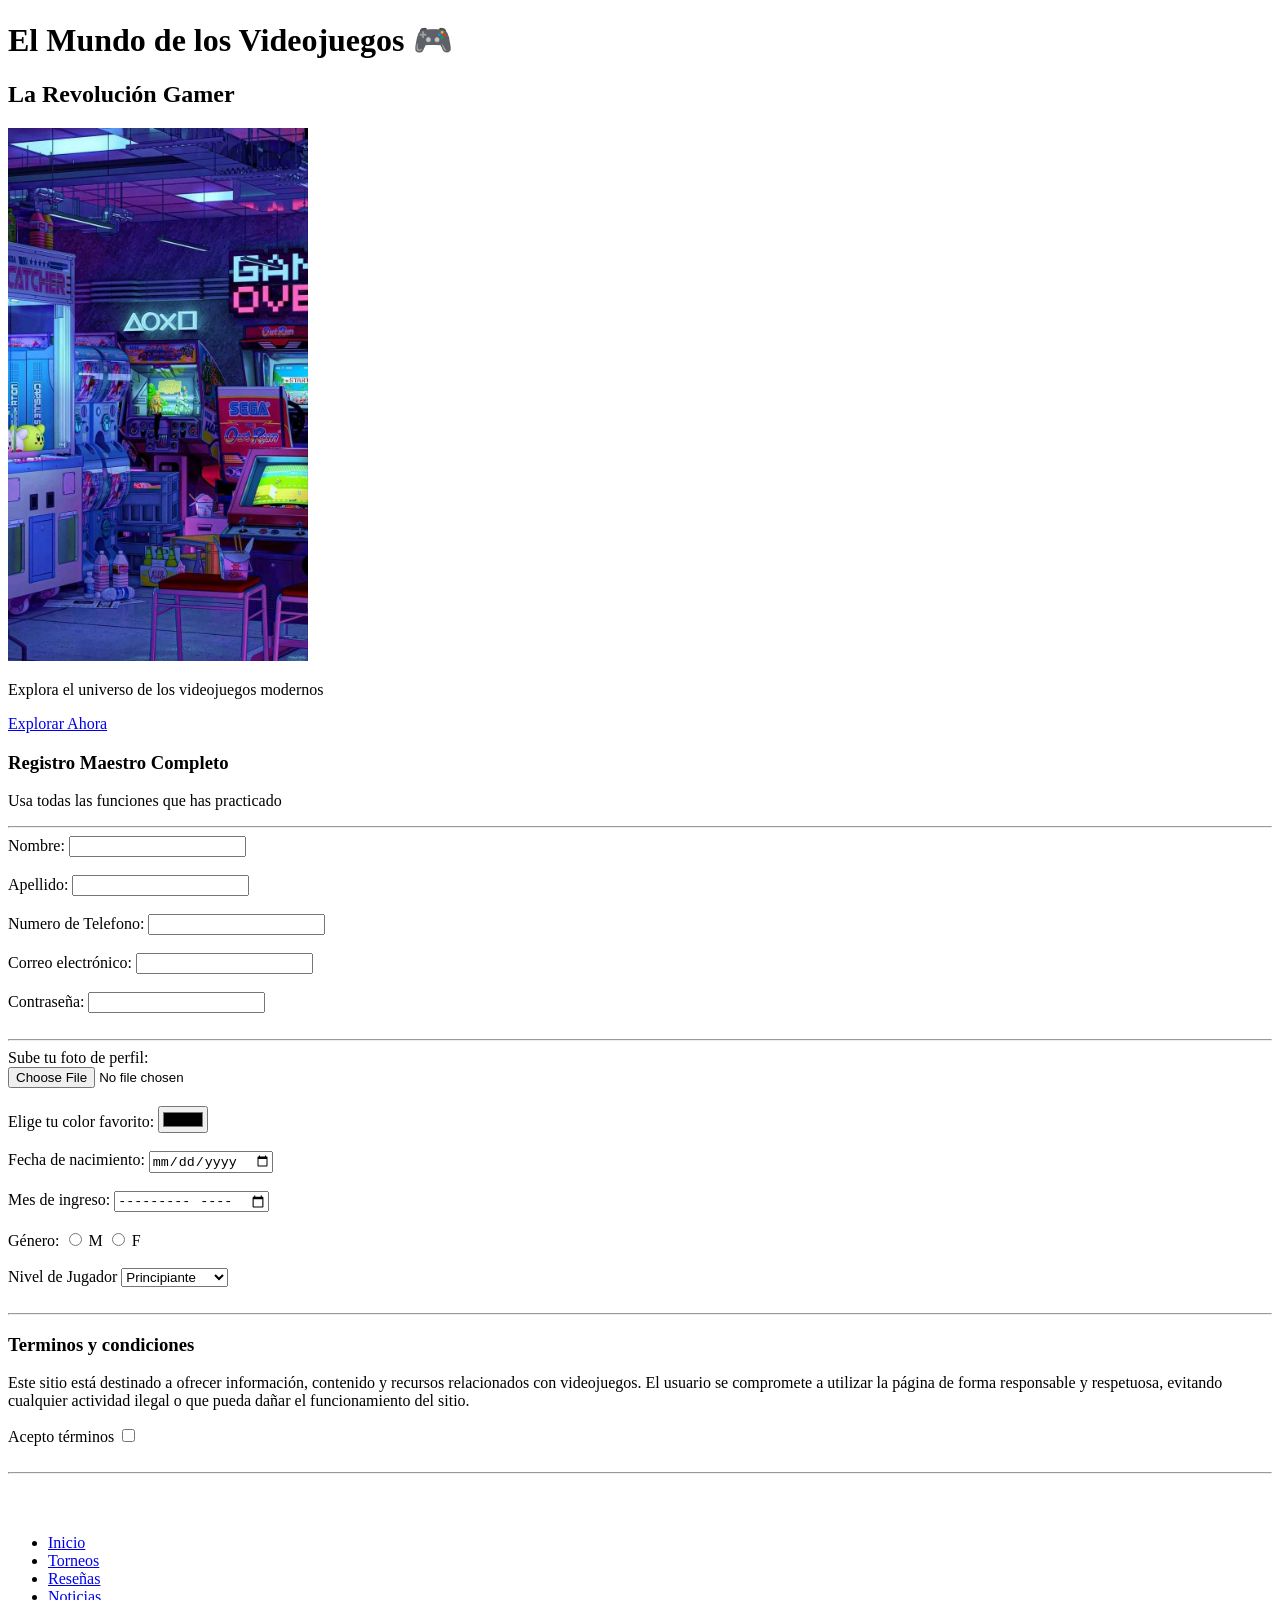
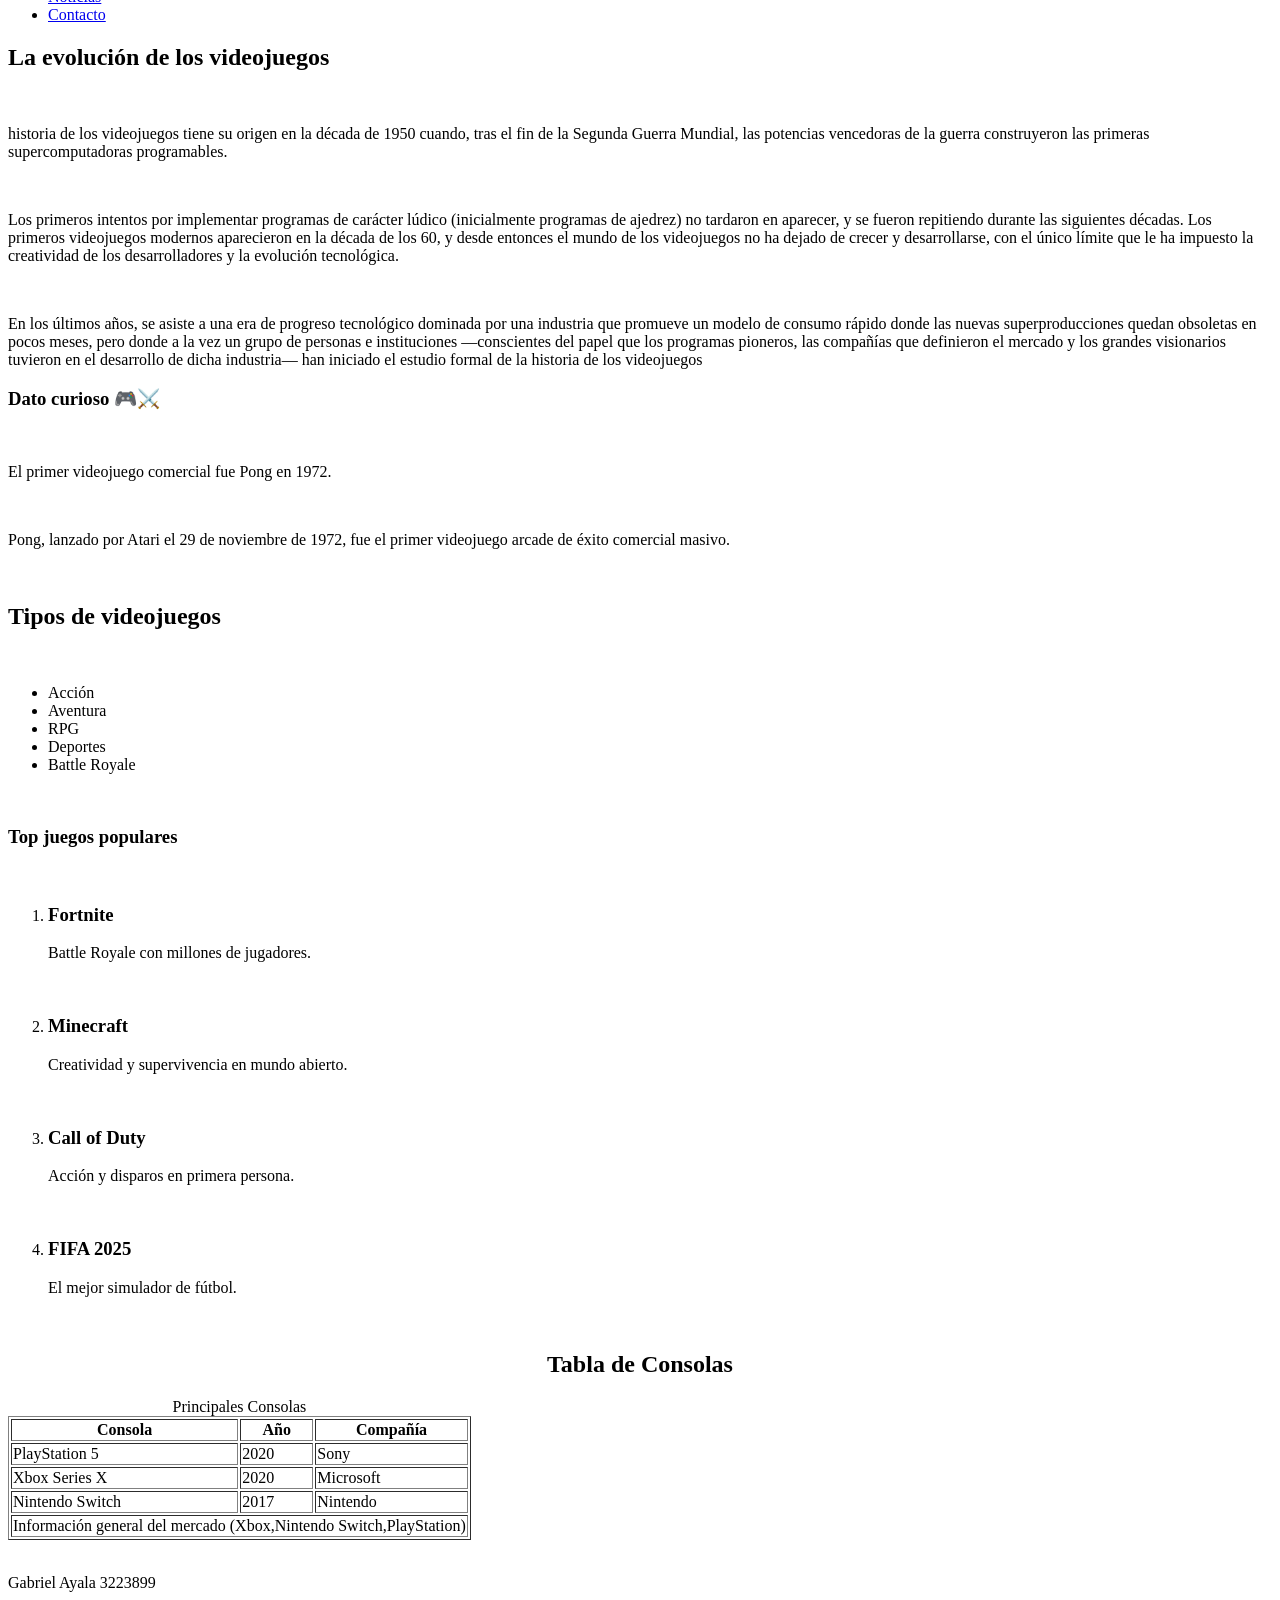
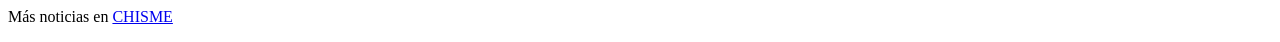
==== index.html @ e0e57958 "Primer commit" ====
<!DOCTYPE html>
<html lang="es">
<head>
    <meta charset="UTF-8">
    <title>Blog de Videojuegos</title>
    <link rel="stylesheet" href="style.css">
</head>

<body>

<header>
    <h1>El Mundo de los Videojuegos 🎮</h1>
</header>
  <section class="hero">
    <div class="hero-overlay">
        <h2>La Revolución Gamer</h2>
        <img src="img/ciudad.jpg" alt="Portada" width="300">
        <p>Explora el universo de los videojuegos modernos</p>
        <a href="#generos" class="btn">Explorar Ahora</a>
    </div>
    <article class="contenedor">
        <h1>Registro Maestro Completo</h1>
        <p>Usa todas las funciones que has practicado</p>
        <hr>

        <form action="/submit" method="post">
            <label for="nombre">Nombre:</label>
            <input type="text" id="nombre" name="nombre" minlength="1" maxlength="20" required>
            <br><br>

            <label for="apellido">Apellido:</label>
            <input type="text" id="apellido" name="apellido" required>
            <br><br>

            <label for="numero">Numero de Telefono:</label>
            <input type="tel" id="number" name="number" required>
            <br><br>

            <label for="email">Correo electrónico:</label>
            <input type="email" id="email" name="email" required>
            <br><br>

            <label for="password">Contraseña:</label>
            <input type="password" id="password" name="password" required>
            <br><br>
            <hr>
        
            <label>Sube tu foto de perfil:</label><br>
            <input type="file" name="archivo"> <br><br>

            <label>Elige tu color favorito:</label>
            <input type="color" name="color_favorito">
            <br><br>
              
            <label>Fecha de nacimiento:</label>
            <input type="date" name="fecha">
            <br><br>

            <label>Mes de ingreso:</label>
            <input type="month" name="mes_ingreso">
            <br><br>
            <label>Género:</label>
            <input type="radio" name="sexo" value="m"> M
            <input type="radio" name="sexo" value="f"> F
            <br><br>          
            <label for="Nivel">Nivel de Jugador</label>
            <select name="Nivel de JUGADOR">
                <optgroup label="Nivel">
                    <option value="Principiante">Principiante</option>
                    <option value="Intermedio">Intermedio</option>
                    <option value="Avanzado">Avanzado</option>
                    <option value="Experto">Experto</option>
                </optgroup>
            </select>  
             
            <br><br>
            <hr>
            <p>
                <h3>Terminos y condiciones</h3>
                
                Este sitio está destinado a ofrecer información, contenido y recursos relacionados con videojuegos. El usuario se compromete a utilizar la página de forma responsable y respetuosa, evitando cualquier actividad ilegal o que pueda dañar el funcionamiento del sitio.
            </p>
            <label for="Terminos y condiciones"> Acepto términos</label>
            <input type="checkbox" name="terminos">
            
            <br><br>
            <hr>
        </form>
    </article>
</section>
</section>

<nav><br><br>
    <ul>
        <li><a href="Inicio.html">Inicio</a></li>
        <li><a href="Torneos.html">Torneos</a></li>
        <li><a href="Reseñas.html">Reseñas</a></li>
        <li><a href="Noticias.html">Noticias</a></li>
        <li><a href="Contacto.html">Contacto</a></li>
    </ul>
</nav>

<section>

<article>
    <h2>La evolución de los videojuegos</h2>
    <br>    
<p>
    historia de los videojuegos tiene su origen en la década de 1950 cuando, tras el fin de la Segunda Guerra Mundial, las potencias vencedoras de la guerra construyeron las primeras supercomputadoras programables.
</p>
<br>
    <p>
Los primeros intentos por implementar programas de carácter lúdico (inicialmente programas de ajedrez) no tardaron en aparecer, y se fueron repitiendo durante las siguientes décadas. Los primeros videojuegos modernos aparecieron en la década de los 60, y desde entonces el mundo de los videojuegos no ha dejado de crecer y desarrollarse, con el único límite que le ha impuesto la creatividad de los desarrolladores y la evolución tecnológica.
    </p>
    <br>
    <p>
        En los últimos años, se asiste a una era de progreso tecnológico dominada por una industria que promueve un modelo de consumo rápido donde las nuevas superproducciones quedan obsoletas en pocos meses, pero donde a la vez un grupo de personas e instituciones —conscientes del papel que los programas pioneros, las compañías que definieron el mercado y los grandes visionarios tuvieron en el desarrollo de dicha industria— han iniciado el estudio formal de la historia de los videojuegos
    </p>


</article>

<aside>
    <h3>Dato curioso 🎮⚔️</h3>
    <br>
    <p>El primer videojuego comercial fue Pong en 1972.</p>
    <br>
    <p>
    Pong, lanzado por Atari el 29 de noviembre de 1972, fue el primer videojuego arcade de éxito comercial masivo.
    </p>
    <section>
        <br>
    <h2>Tipos de videojuegos</h2>
<br>
    <ul>
        <li>Acción</li>
        <li>Aventura</li>
        <li>RPG</li>
        <li>Deportes</li>
        <li>Battle Royale</li>
    </ul>
    
<br>
    <h3>Top juegos populares</h3>
    <br>
    <ol>
        <li>
            <h3>Fortnite</h3>
            <p>Battle Royale con millones de jugadores.</p>
        </li>
<br>
        <li>
            <h3>Minecraft</h3>
            <p>Creatividad y supervivencia en mundo abierto.</p>
        </li>
<br>
        <li>
            <h3>Call of Duty</h3>
            <p>Acción y disparos en primera persona.</p>
        </li>
<br>
        <li>
            <h3>FIFA 2025</h3>
            <p>El mejor simulador de fútbol.</p>
        </li>
    </ol>

</section>
</aside>
<br>
    <center>  <h2>Tabla de Consolas</h2> </center>

    <table border="1">
        <caption>Principales Consolas</caption>

        <thead>
            <tr>
                <th>Consola</th>
                <th>Año</th>
                <th>Compañía</th>
            </tr>
        </thead>

        <tbody>
            <tr>
                <td>PlayStation 5</td>
                <td>2020</td>
                <td>Sony</td>
            </tr>
            <tr>
                <td>Xbox Series X</td>
                <td>2020</td>
                <td>Microsoft</td>
            </tr>
            <tr>
                <td>Nintendo Switch</td>
                <td>2017</td>
                <td>Nintendo</td>
            </tr>
        </tbody>

        <tfoot>
            <tr>
                <td colspan="3">Información general del mercado (Xbox,Nintendo Switch,PlayStation)</td>
            </tr>
        </tfoot>

    </table>
</section>
<br>
<footer>
    <p> Gabriel Ayala 3223899 </p>
    <p>
        Más noticias en 
        <a href="https://www.ign.com" target="_blank">CHISME</a>
    </p>
</footer>

</body>
</html>
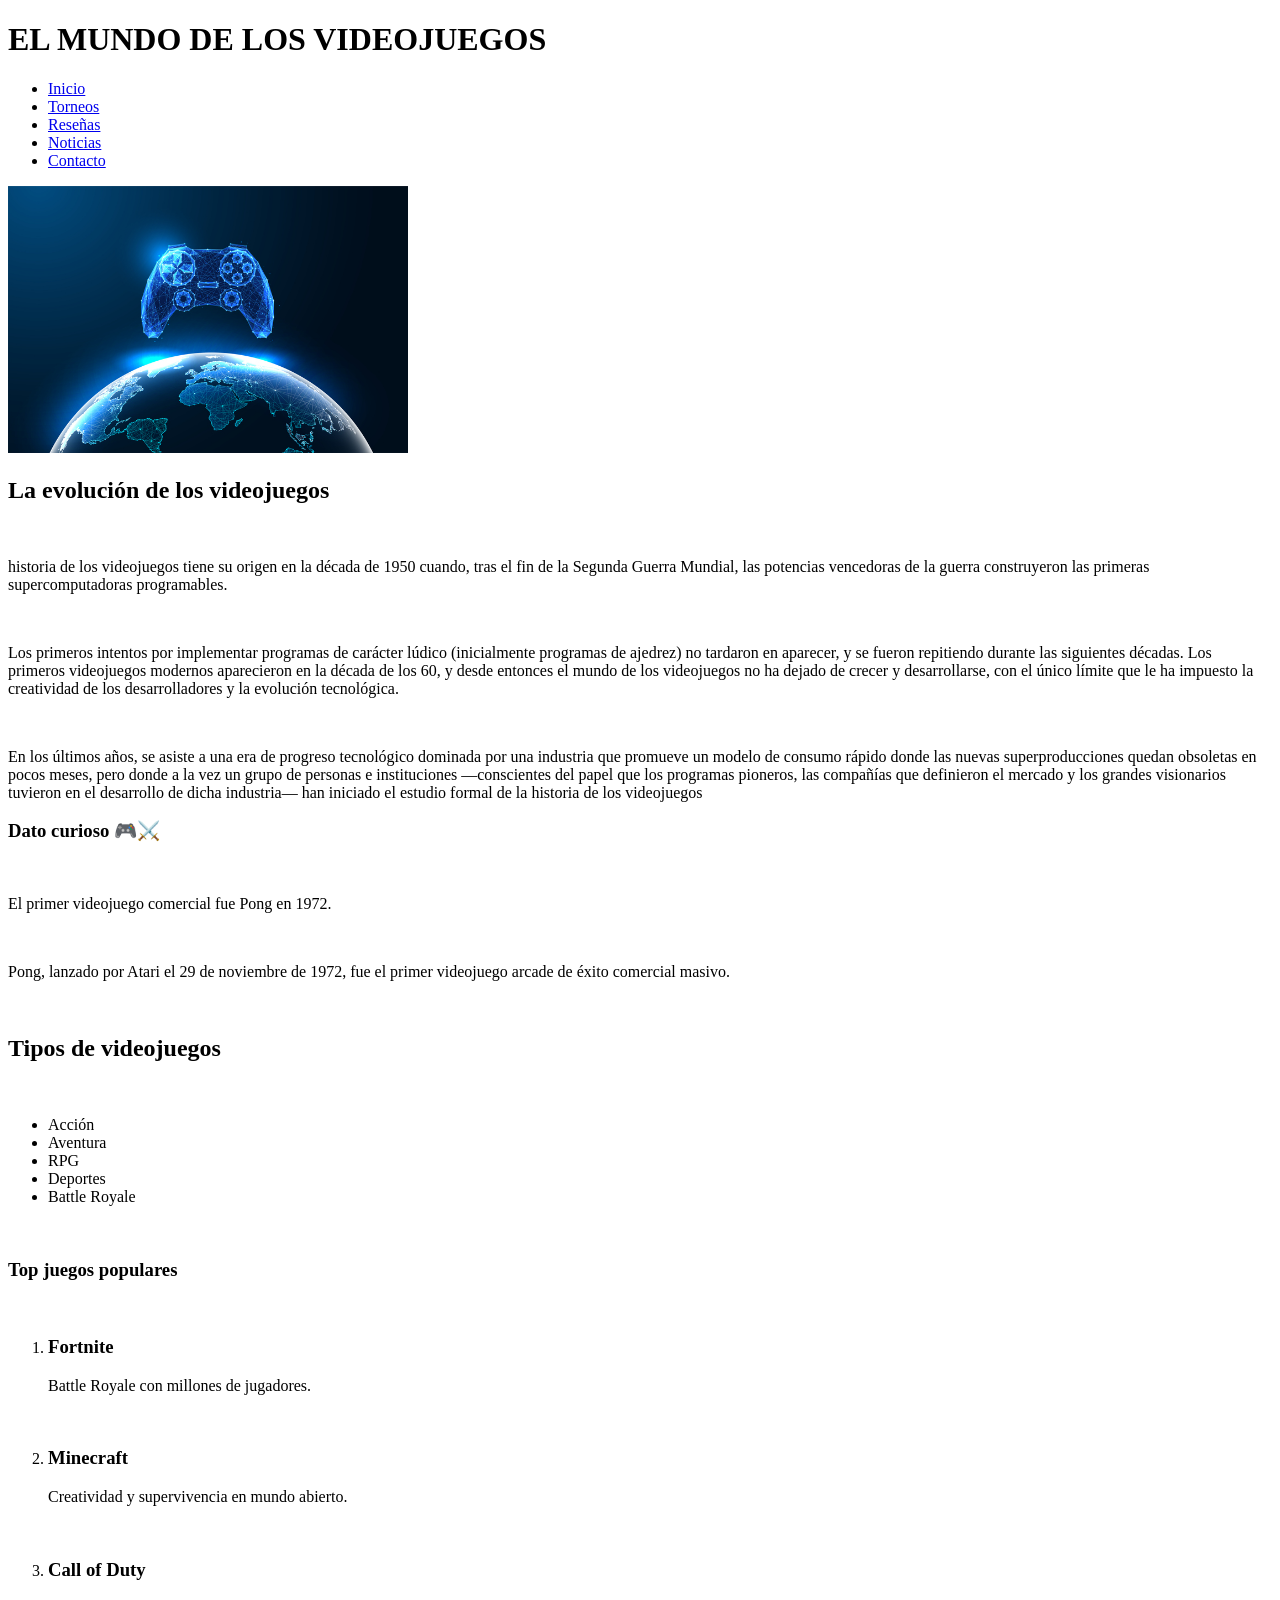
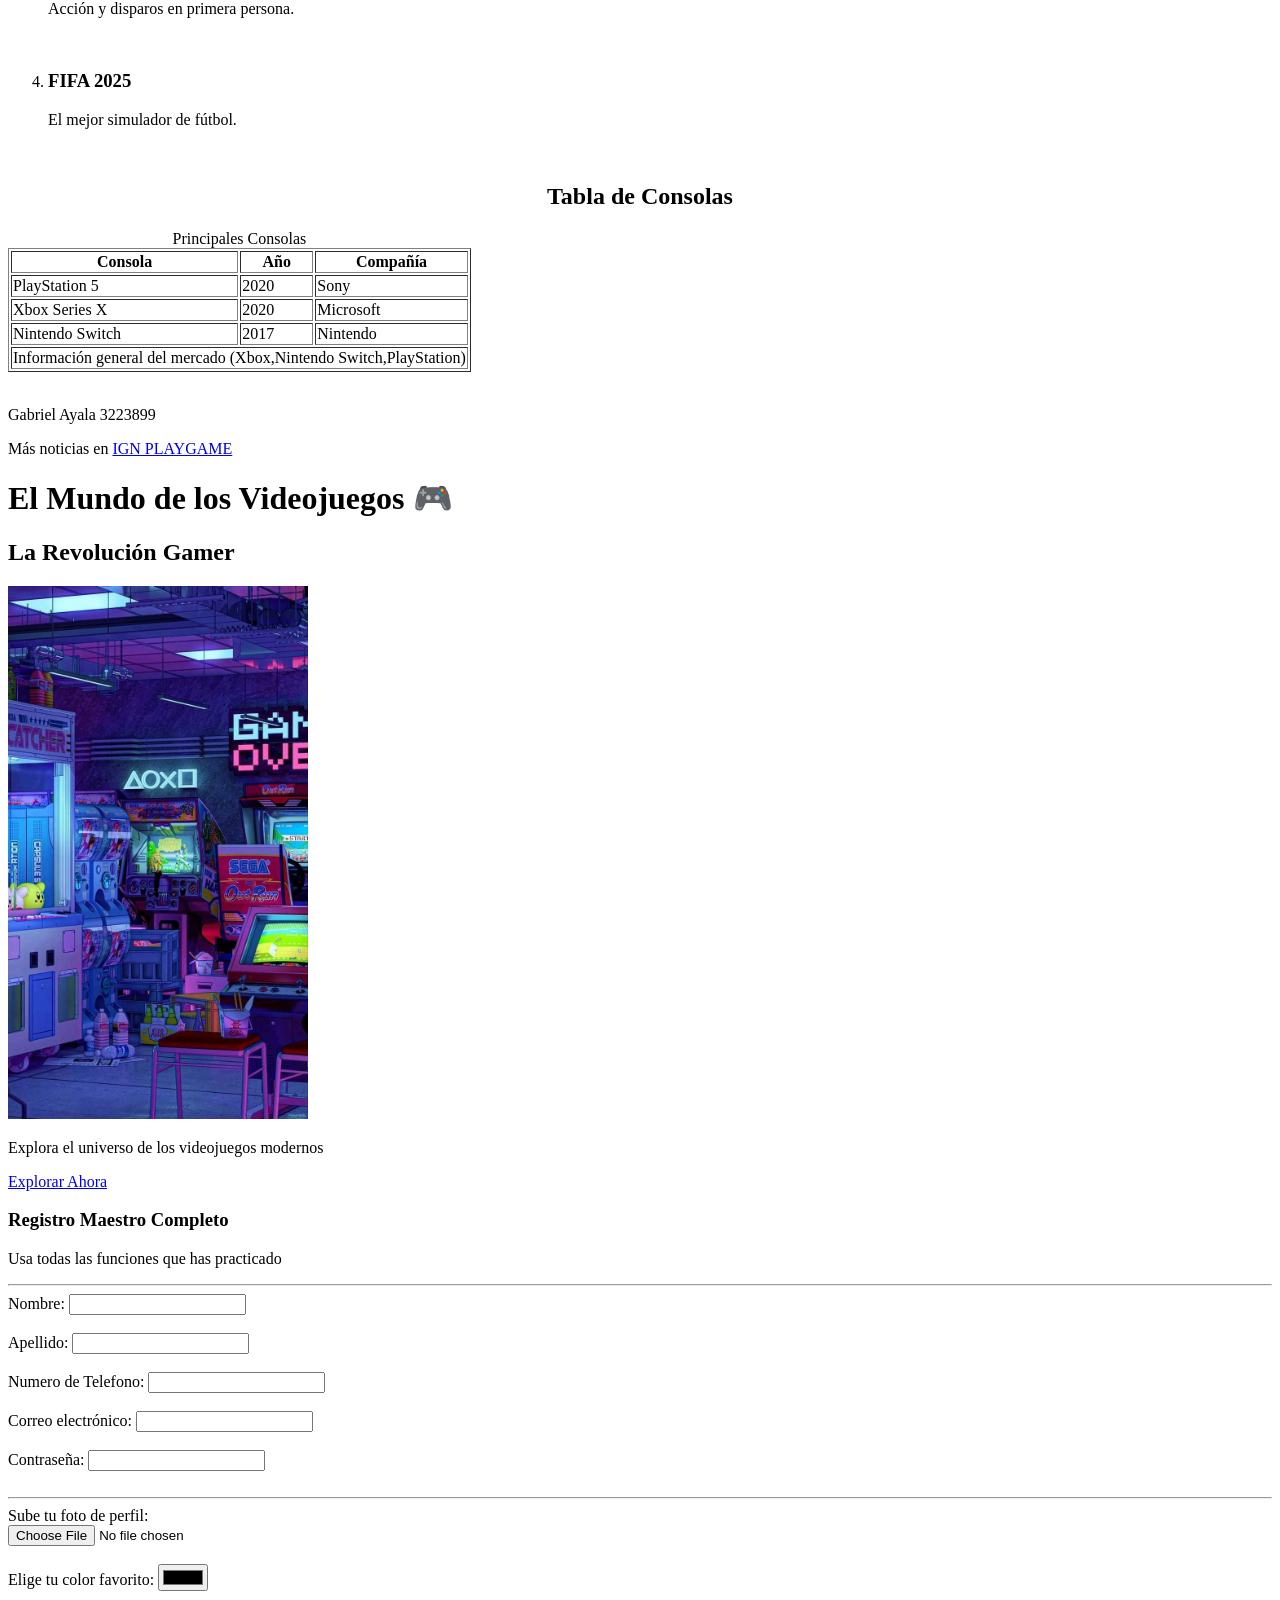
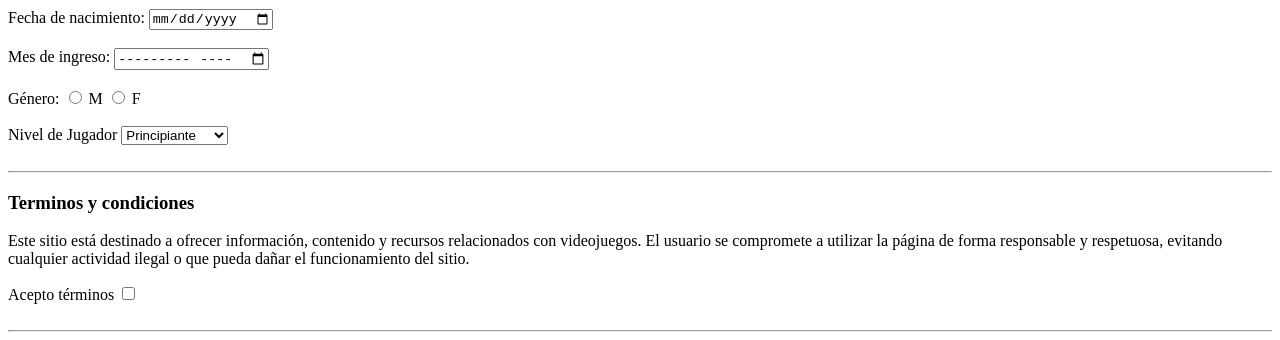
==== commit 44e970bd: "x commit" ====
--- a/index.html
+++ b/index.html
@@ -1,5 +1,134 @@
 <!DOCTYPE html>
 <html lang="es">
+<h1>EL MUNDO DE LOS VIDEOJUEGOS</h1>
+
+</section>
+<nav>
+    <ul>
+        <li><a href="Inicio.html">Inicio</a></li>
+        <li><a href="Torneos.html">Torneos</a></li>
+        <li><a href="Reseñas.html">Reseñas</a></li>
+        <li><a href="Noticias.html">Noticias</a></li>
+        <li><a href="Contacto.html">Contacto</a></li>
+    </ul>
+    <img src="img/GettyImages-2173216162-1.jpg" alt="Mundo" width="400">
+</nav>
+
+<section>
+
+<article>
+    <h2>La evolución de los videojuegos</h2>
+    <br>    
+<p>
+    historia de los videojuegos tiene su origen en la década de 1950 cuando, tras el fin de la Segunda Guerra Mundial, las potencias vencedoras de la guerra construyeron las primeras supercomputadoras programables.
+</p>
+<br>
+    <p>
+Los primeros intentos por implementar programas de carácter lúdico (inicialmente programas de ajedrez) no tardaron en aparecer, y se fueron repitiendo durante las siguientes décadas. Los primeros videojuegos modernos aparecieron en la década de los 60, y desde entonces el mundo de los videojuegos no ha dejado de crecer y desarrollarse, con el único límite que le ha impuesto la creatividad de los desarrolladores y la evolución tecnológica.
+    </p>
+    <br>
+    <p>
+        En los últimos años, se asiste a una era de progreso tecnológico dominada por una industria que promueve un modelo de consumo rápido donde las nuevas superproducciones quedan obsoletas en pocos meses, pero donde a la vez un grupo de personas e instituciones —conscientes del papel que los programas pioneros, las compañías que definieron el mercado y los grandes visionarios tuvieron en el desarrollo de dicha industria— han iniciado el estudio formal de la historia de los videojuegos
+    </p>
+
+
+</article>
+
+<aside>
+    <h3>Dato curioso 🎮⚔️</h3>
+    <br>
+    <p>El primer videojuego comercial fue Pong en 1972.</p>
+    <br>
+    <p>
+    Pong, lanzado por Atari el 29 de noviembre de 1972, fue el primer videojuego arcade de éxito comercial masivo.
+    </p>
+    <section>
+        <br>
+    <h2>Tipos de videojuegos</h2>
+<br>
+    <ul>
+        <li>Acción</li>
+        <li>Aventura</li>
+        <li>RPG</li>
+        <li>Deportes</li>
+        <li>Battle Royale</li>
+    </ul>
+    
+<br>
+    <h3>Top juegos populares</h3>
+    <br>
+    <ol>
+        <li>
+            <h3>Fortnite</h3>
+            <p>Battle Royale con millones de jugadores.</p>
+        </li>
+<br>
+        <li>
+            <h3>Minecraft</h3>
+            <p>Creatividad y supervivencia en mundo abierto.</p>
+        </li>
+<br>
+        <li>
+            <h3>Call of Duty</h3>
+            <p>Acción y disparos en primera persona.</p>
+        </li>
+<br>
+        <li>
+            <h3>FIFA 2025</h3>
+            <p>El mejor simulador de fútbol.</p>
+        </li>
+    </ol>
+
+</section>
+</aside>
+<br>
+    <center>  <h2>Tabla de Consolas</h2> </center>
+
+    <table border="1">
+        <caption>Principales Consolas</caption>
+
+        <thead>
+            <tr>
+                <th>Consola</th>
+                <th>Año</th>
+                <th>Compañía</th>
+            </tr>
+        </thead>
+
+        <tbody>
+            <tr>
+                <td>PlayStation 5</td>
+                <td>2020</td>
+                <td>Sony</td>
+            </tr>
+            <tr>
+                <td>Xbox Series X</td>
+                <td>2020</td>
+                <td>Microsoft</td>
+            </tr>
+            <tr>
+                <td>Nintendo Switch</td>
+                <td>2017</td>
+                <td>Nintendo</td>
+            </tr>
+        </tbody>
+
+        <tfoot>
+            <tr>
+                <td colspan="3">Información general del mercado (Xbox,Nintendo Switch,PlayStation)</td>
+            </tr>
+        </tfoot>
+
+    </table>
+</section>
+<br>
+<footer>
+    <p> Gabriel Ayala 3223899 </p>
+    <p>
+        Más noticias en 
+        <a href="https://www.ign.com" target="_blank">IGN PLAYGAME</a>
+    </p>
+
 <head>
     <meta charset="UTF-8">
     <title>Blog de Videojuegos</title>
@@ -88,132 +217,7 @@
         </form>
     </article>
 </section>
-</section>
-
-<nav><br><br>
-    <ul>
-        <li><a href="Inicio.html">Inicio</a></li>
-        <li><a href="Torneos.html">Torneos</a></li>
-        <li><a href="Reseñas.html">Reseñas</a></li>
-        <li><a href="Noticias.html">Noticias</a></li>
-        <li><a href="Contacto.html">Contacto</a></li>
-    </ul>
-</nav>
-
-<section>
-
-<article>
-    <h2>La evolución de los videojuegos</h2>
-    <br>    
-<p>
-    historia de los videojuegos tiene su origen en la década de 1950 cuando, tras el fin de la Segunda Guerra Mundial, las potencias vencedoras de la guerra construyeron las primeras supercomputadoras programables.
-</p>
-<br>
-    <p>
-Los primeros intentos por implementar programas de carácter lúdico (inicialmente programas de ajedrez) no tardaron en aparecer, y se fueron repitiendo durante las siguientes décadas. Los primeros videojuegos modernos aparecieron en la década de los 60, y desde entonces el mundo de los videojuegos no ha dejado de crecer y desarrollarse, con el único límite que le ha impuesto la creatividad de los desarrolladores y la evolución tecnológica.
-    </p>
-    <br>
-    <p>
-        En los últimos años, se asiste a una era de progreso tecnológico dominada por una industria que promueve un modelo de consumo rápido donde las nuevas superproducciones quedan obsoletas en pocos meses, pero donde a la vez un grupo de personas e instituciones —conscientes del papel que los programas pioneros, las compañías que definieron el mercado y los grandes visionarios tuvieron en el desarrollo de dicha industria— han iniciado el estudio formal de la historia de los videojuegos
-    </p>
-
-
-</article>
-
-<aside>
-    <h3>Dato curioso 🎮⚔️</h3>
-    <br>
-    <p>El primer videojuego comercial fue Pong en 1972.</p>
-    <br>
-    <p>
-    Pong, lanzado por Atari el 29 de noviembre de 1972, fue el primer videojuego arcade de éxito comercial masivo.
-    </p>
-    <section>
-        <br>
-    <h2>Tipos de videojuegos</h2>
-<br>
-    <ul>
-        <li>Acción</li>
-        <li>Aventura</li>
-        <li>RPG</li>
-        <li>Deportes</li>
-        <li>Battle Royale</li>
-    </ul>
-    
-<br>
-    <h3>Top juegos populares</h3>
-    <br>
-    <ol>
-        <li>
-            <h3>Fortnite</h3>
-            <p>Battle Royale con millones de jugadores.</p>
-        </li>
-<br>
-        <li>
-            <h3>Minecraft</h3>
-            <p>Creatividad y supervivencia en mundo abierto.</p>
-        </li>
-<br>
-        <li>
-            <h3>Call of Duty</h3>
-            <p>Acción y disparos en primera persona.</p>
-        </li>
-<br>
-        <li>
-            <h3>FIFA 2025</h3>
-            <p>El mejor simulador de fútbol.</p>
-        </li>
-    </ol>
-
-</section>
-</aside>
-<br>
-    <center>  <h2>Tabla de Consolas</h2> </center>
-
-    <table border="1">
-        <caption>Principales Consolas</caption>
-
-        <thead>
-            <tr>
-                <th>Consola</th>
-                <th>Año</th>
-                <th>Compañía</th>
-            </tr>
-        </thead>
-
-        <tbody>
-            <tr>
-                <td>PlayStation 5</td>
-                <td>2020</td>
-                <td>Sony</td>
-            </tr>
-            <tr>
-                <td>Xbox Series X</td>
-                <td>2020</td>
-                <td>Microsoft</td>
-            </tr>
-            <tr>
-                <td>Nintendo Switch</td>
-                <td>2017</td>
-                <td>Nintendo</td>
-            </tr>
-        </tbody>
-
-        <tfoot>
-            <tr>
-                <td colspan="3">Información general del mercado (Xbox,Nintendo Switch,PlayStation)</td>
-            </tr>
-        </tfoot>
-
-    </table>
-</section>
-<br>
-<footer>
-    <p> Gabriel Ayala 3223899 </p>
-    <p>
-        Más noticias en 
-        <a href="https://www.ign.com" target="_blank">CHISME</a>
-    </p>
+
 </footer>
 
 </body>
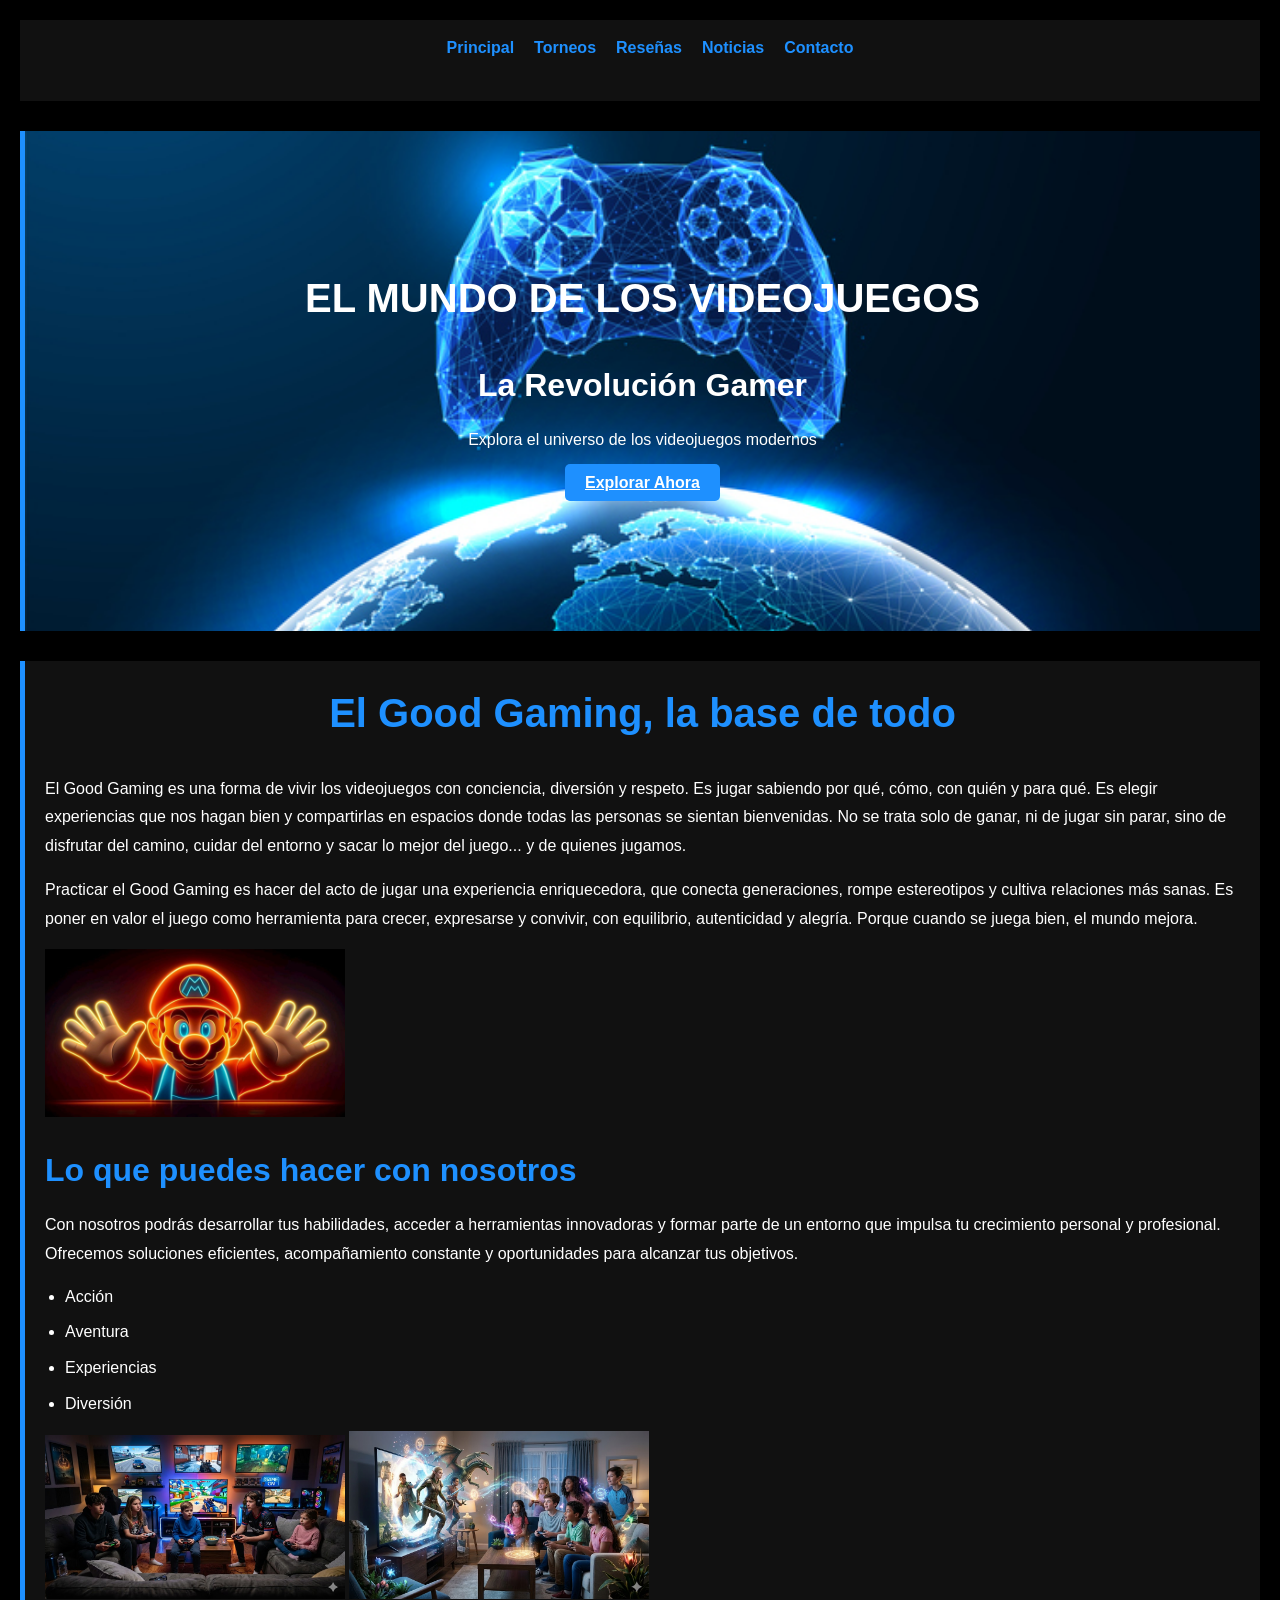
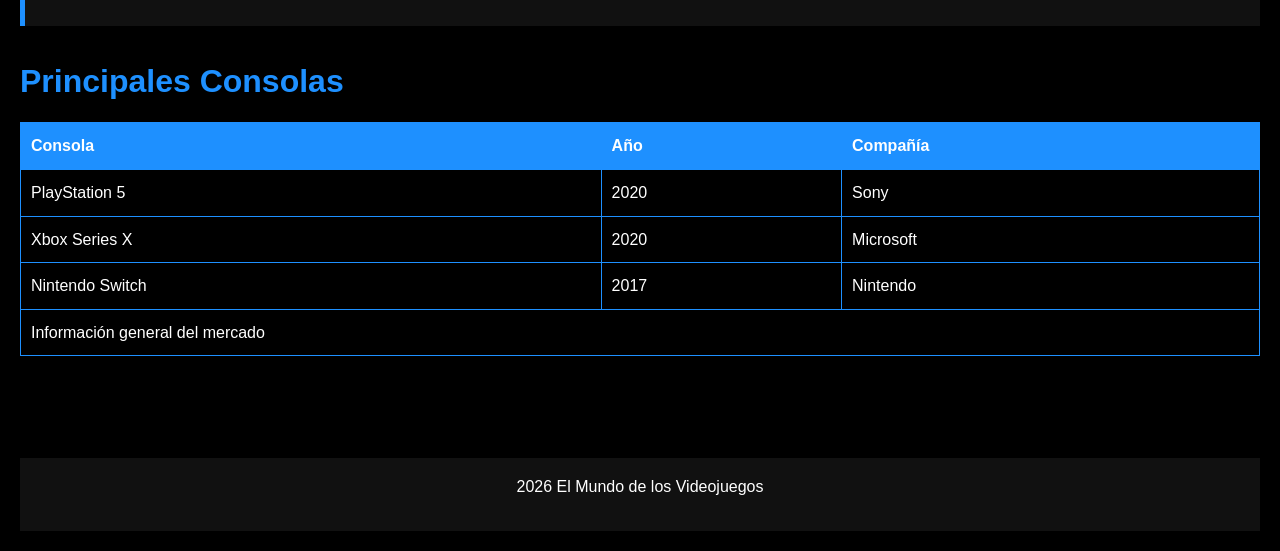
==== commit ec1ec973: "agrego formulario de registro" ====
--- a/index.html
+++ b/index.html
@@ -1,223 +1,103 @@
 <!DOCTYPE html>
-<html lang="es">
-<h1>EL MUNDO DE LOS VIDEOJUEGOS</h1>
+<html lang="en">
+<head>
+    <meta charset="UTF-8">
+    <meta name="viewport" content="width=device-width, initial-scale=1.0">
+    <title>El Mundo de los Videojuegos</title>
+    <link rel="stylesheet" href="style.css">
+</head>
+<body>
 
-</section>
 <nav>
     <ul>
-        <li><a href="Inicio.html">Inicio</a></li>
+        <li><a href="index.html">Principal</a></li>
         <li><a href="Torneos.html">Torneos</a></li>
         <li><a href="Reseñas.html">Reseñas</a></li>
         <li><a href="Noticias.html">Noticias</a></li>
         <li><a href="Contacto.html">Contacto</a></li>
     </ul>
-    <img src="img/GettyImages-2173216162-1.jpg" alt="Mundo" width="400">
 </nav>
 
-<section>
 
-<article>
-    <h2>La evolución de los videojuegos</h2>
-    <br>    
-<p>
-    historia de los videojuegos tiene su origen en la década de 1950 cuando, tras el fin de la Segunda Guerra Mundial, las potencias vencedoras de la guerra construyeron las primeras supercomputadoras programables.
-</p>
-<br>
+<section class="hero">
+    <div class="hero-overlay">
+        <h1>EL MUNDO DE LOS VIDEOJUEGOS</h1>
+        <h2>La Revolución Gamer</h2>
+        <p>Explora el universo de los videojuegos modernos</p>
+        <a href="https://www.nintendo.com/es-mx/?gad_source=1" class="btn">Explorar Ahora</a>
+    </div>
+</section>
+
+<section id="contenido">
+    <h1>El Good Gaming, la base de todo</h1>
     <p>
-Los primeros intentos por implementar programas de carácter lúdico (inicialmente programas de ajedrez) no tardaron en aparecer, y se fueron repitiendo durante las siguientes décadas. Los primeros videojuegos modernos aparecieron en la década de los 60, y desde entonces el mundo de los videojuegos no ha dejado de crecer y desarrollarse, con el único límite que le ha impuesto la creatividad de los desarrolladores y la evolución tecnológica.
+        El Good Gaming es una forma de vivir los videojuegos con conciencia, diversión y respeto. 
+        Es jugar sabiendo por qué, cómo, con quién y para qué. Es elegir experiencias que nos hagan bien 
+        y compartirlas en espacios donde todas las personas se sientan bienvenidas. No se trata solo de ganar, 
+        ni de jugar sin parar, sino de disfrutar del camino, cuidar del entorno y sacar lo mejor del juego... 
+        y de quienes jugamos.
     </p>
-    <br>
     <p>
-        En los últimos años, se asiste a una era de progreso tecnológico dominada por una industria que promueve un modelo de consumo rápido donde las nuevas superproducciones quedan obsoletas en pocos meses, pero donde a la vez un grupo de personas e instituciones —conscientes del papel que los programas pioneros, las compañías que definieron el mercado y los grandes visionarios tuvieron en el desarrollo de dicha industria— han iniciado el estudio formal de la historia de los videojuegos
+        Practicar el Good Gaming es hacer del acto de jugar una experiencia enriquecedora, que conecta generaciones, 
+        rompe estereotipos y cultiva relaciones más sanas. Es poner en valor el juego como herramienta para crecer, 
+        expresarse y convivir, con equilibrio, autenticidad y alegría. Porque cuando se juega bien, el mundo mejora.
+    </p>
+    <img src="img/𝙼𝚊𝚛𝚒𝚘 𝙱𝚛𝚘𝚜.jpg" alt="PLAY" width="300">
+
+    <h2>Lo que puedes hacer con nosotros</h2>
+    <p>
+        Con nosotros podrás desarrollar tus habilidades, acceder a herramientas innovadoras y formar parte de un entorno 
+        que impulsa tu crecimiento personal y profesional. Ofrecemos soluciones eficientes, acompañamiento constante y 
+        oportunidades para alcanzar tus objetivos.
     </p>
 
-
-</article>
-
-<aside>
-    <h3>Dato curioso 🎮⚔️</h3>
-    <br>
-    <p>El primer videojuego comercial fue Pong en 1972.</p>
-    <br>
-    <p>
-    Pong, lanzado por Atari el 29 de noviembre de 1972, fue el primer videojuego arcade de éxito comercial masivo.
-    </p>
-    <section>
-        <br>
-    <h2>Tipos de videojuegos</h2>
-<br>
     <ul>
         <li>Acción</li>
         <li>Aventura</li>
-        <li>RPG</li>
-        <li>Deportes</li>
-        <li>Battle Royale</li>
+        <li>Experiencias</li>
+        <li>Diversión</li>
     </ul>
-    
-<br>
-    <h3>Top juegos populares</h3>
-    <br>
-    <ol>
-        <li>
-            <h3>Fortnite</h3>
-            <p>Battle Royale con millones de jugadores.</p>
-        </li>
-<br>
-        <li>
-            <h3>Minecraft</h3>
-            <p>Creatividad y supervivencia en mundo abierto.</p>
-        </li>
-<br>
-        <li>
-            <h3>Call of Duty</h3>
-            <p>Acción y disparos en primera persona.</p>
-        </li>
-<br>
-        <li>
-            <h3>FIFA 2025</h3>
-            <p>El mejor simulador de fútbol.</p>
-        </li>
-    </ol>
 
+    <img src="/img/unnamed.jpg" alt="Imagen 1" width="300">
+    <img src="/img/unnamed (1).jpg" alt="Imagen 2" width="300">
 </section>
-</aside>
-<br>
-    <center>  <h2>Tabla de Consolas</h2> </center>
+<h2>Principales Consolas</h2>
+<table>
+    <thead>
+        <tr>
+            <th>Consola</th>
+            <th>Año</th>
+            <th>Compañía</th>
+        </tr>
+    </thead>
+    <tbody>
+        <tr>
+            <td>PlayStation 5</td>
+            <td>2020</td>
+            <td>Sony</td>
+        </tr>
+        <tr>
+            <td>Xbox Series X</td>
+            <td>2020</td>
+            <td>Microsoft</td>
+        </tr>
+        <tr>
+            <td>Nintendo Switch</td>
+            <td>2017</td>
+            <td>Nintendo</td>
+        </tr>
+    </tbody>
+    <tfoot>
+        <tr>
+            <td colspan="3">Información general del mercado</td>
+        </tr>
+    </tfoot>
+</table>
 
-    <table border="1">
-        <caption>Principales Consolas</caption>
+<br><br>
 
-        <thead>
-            <tr>
-                <th>Consola</th>
-                <th>Año</th>
-                <th>Compañía</th>
-            </tr>
-        </thead>
-
-        <tbody>
-            <tr>
-                <td>PlayStation 5</td>
-                <td>2020</td>
-                <td>Sony</td>
-            </tr>
-            <tr>
-                <td>Xbox Series X</td>
-                <td>2020</td>
-                <td>Microsoft</td>
-            </tr>
-            <tr>
-                <td>Nintendo Switch</td>
-                <td>2017</td>
-                <td>Nintendo</td>
-            </tr>
-        </tbody>
-
-        <tfoot>
-            <tr>
-                <td colspan="3">Información general del mercado (Xbox,Nintendo Switch,PlayStation)</td>
-            </tr>
-        </tfoot>
-
-    </table>
-</section>
-<br>
 <footer>
-    <p> Gabriel Ayala 3223899 </p>
-    <p>
-        Más noticias en 
-        <a href="https://www.ign.com" target="_blank">IGN PLAYGAME</a>
-    </p>
-
-<head>
-    <meta charset="UTF-8">
-    <title>Blog de Videojuegos</title>
-    <link rel="stylesheet" href="style.css">
-</head>
-
-<body>
-
-<header>
-    <h1>El Mundo de los Videojuegos 🎮</h1>
-</header>
-  <section class="hero">
-    <div class="hero-overlay">
-        <h2>La Revolución Gamer</h2>
-        <img src="img/ciudad.jpg" alt="Portada" width="300">
-        <p>Explora el universo de los videojuegos modernos</p>
-        <a href="#generos" class="btn">Explorar Ahora</a>
-    </div>
-    <article class="contenedor">
-        <h1>Registro Maestro Completo</h1>
-        <p>Usa todas las funciones que has practicado</p>
-        <hr>
-
-        <form action="/submit" method="post">
-            <label for="nombre">Nombre:</label>
-            <input type="text" id="nombre" name="nombre" minlength="1" maxlength="20" required>
-            <br><br>
-
-            <label for="apellido">Apellido:</label>
-            <input type="text" id="apellido" name="apellido" required>
-            <br><br>
-
-            <label for="numero">Numero de Telefono:</label>
-            <input type="tel" id="number" name="number" required>
-            <br><br>
-
-            <label for="email">Correo electrónico:</label>
-            <input type="email" id="email" name="email" required>
-            <br><br>
-
-            <label for="password">Contraseña:</label>
-            <input type="password" id="password" name="password" required>
-            <br><br>
-            <hr>
-        
-            <label>Sube tu foto de perfil:</label><br>
-            <input type="file" name="archivo"> <br><br>
-
-            <label>Elige tu color favorito:</label>
-            <input type="color" name="color_favorito">
-            <br><br>
-              
-            <label>Fecha de nacimiento:</label>
-            <input type="date" name="fecha">
-            <br><br>
-
-            <label>Mes de ingreso:</label>
-            <input type="month" name="mes_ingreso">
-            <br><br>
-            <label>Género:</label>
-            <input type="radio" name="sexo" value="m"> M
-            <input type="radio" name="sexo" value="f"> F
-            <br><br>          
-            <label for="Nivel">Nivel de Jugador</label>
-            <select name="Nivel de JUGADOR">
-                <optgroup label="Nivel">
-                    <option value="Principiante">Principiante</option>
-                    <option value="Intermedio">Intermedio</option>
-                    <option value="Avanzado">Avanzado</option>
-                    <option value="Experto">Experto</option>
-                </optgroup>
-            </select>  
-             
-            <br><br>
-            <hr>
-            <p>
-                <h3>Terminos y condiciones</h3>
-                
-                Este sitio está destinado a ofrecer información, contenido y recursos relacionados con videojuegos. El usuario se compromete a utilizar la página de forma responsable y respetuosa, evitando cualquier actividad ilegal o que pueda dañar el funcionamiento del sitio.
-            </p>
-            <label for="Terminos y condiciones"> Acepto términos</label>
-            <input type="checkbox" name="terminos">
-            
-            <br><br>
-            <hr>
-        </form>
-    </article>
-</section>
-
+    <p>2026 El Mundo de los Videojuegos</p>
 </footer>
 
 </body>
--- a/style.css
+++ b/style.css
@@ -0,0 +1,207 @@
+/* --- RESET BÁSICO --- */
+* {
+    margin: 0;
+    padding: 0;
+    box-sizing: border-box;
+    font-family: 'Segoe UI', Tahoma, Geneva, Verdana, sans-serif;
+}
+
+/* --- BODY --- */
+body {
+    background-color: #000; /* negro de fondo general */
+    color: #fff; /* texto blanco para contraste */
+    line-height: 1.6;
+    padding: 20px;
+}
+
+/* --- NAV --- */
+nav {
+    background-color: #111; /* negro un poco más claro */
+    padding: 15px 20px;
+    margin-bottom: 30px;
+}
+
+nav ul {
+    list-style: none;
+    display: flex;
+    flex-wrap: wrap;
+    justify-content: center;
+    gap: 20px;
+}
+
+nav ul li a {
+    text-decoration: none;
+    color: #1e90ff; /* azul destacado */
+    font-weight: 600;
+}
+
+/* --- HEADINGS --- */
+h1, h2, h3, h4, h5 {
+    margin-bottom: 15px;
+    font-weight: 700;
+    color: #1e90ff; /* azul para títulos */
+}
+
+h1 {
+    font-size: 2.5em;
+    text-align: center;
+    margin-bottom: 30px;
+}
+
+h2 {
+    font-size: 2em;
+    margin-top: 20px;
+}
+
+h3, h4, h5 {
+    font-size: 1.5em;
+    margin-top: 15px;
+}
+
+/* --- SECTIONS --- */
+section, article {
+    background-color: #111; /* secciones negras */
+    padding: 20px;
+    margin-bottom: 30px;
+    border-left: 5px solid #1e90ff; /* barra azul lateral */
+}
+
+/* --- PARRAFOS --- */
+p {
+    margin-bottom: 15px;
+    line-height: 1.8;
+    color: #fff;
+}
+
+/* --- IMÁGENES como fondo de Noticias --- */
+.noticia {
+    background-size: cover;
+    background-position: center;
+    background-repeat: no-repeat;
+    color: #fff;
+    padding: 30px;
+    border-radius: 10px;
+    margin-bottom: 30px;
+}
+
+/* --- FORMULARIOS --- */
+form {
+    display: flex;
+    flex-direction: column;
+    gap: 15px;
+}
+
+input[type="text"],
+input[type="email"],
+input[type="tel"],
+input[type="password"],
+textarea,
+select {
+    padding: 10px;
+    border-radius: 5px;
+    border: none;
+    width: 100%;
+}
+
+/* --- BOTONES --- */
+button, .btn {
+    padding: 10px 20px;
+    border: none;
+    border-radius: 5px;
+    background-color: #1e90ff;
+    color: white;
+    font-weight: 600;
+    cursor: pointer;
+}
+
+/* --- LISTAS --- */
+ul, ol {
+    margin-left: 20px;
+    margin-bottom: 15px;
+}
+
+li {
+    margin-bottom: 10px;
+}
+
+/* --- TABLAS --- */
+table {
+    width: 100%;
+    border-collapse: collapse;
+    margin-bottom: 20px;
+    color: #fff;
+}
+
+th, td {
+    border: 1px solid #1e90ff;
+    padding: 10px;
+    text-align: left;
+}
+
+th {
+    background-color: #1e90ff;
+    color: #fff;
+}
+
+/* --- FOOTER --- */
+footer {
+    text-align: center;
+    padding: 15px 0;
+    background-color: #111;
+    margin-top: 30px;
+}
+
+/* --- HERO principal --- */
+.hero {
+    position: relative;
+    background-image: url('img/GettyImages-2173216162-1.jpg');
+    background-size: cover;
+    background-position: center;
+    height: 500px;
+    display: flex;
+    align-items: center;
+    justify-content: center;
+}
+
+.hero-overlay {
+    padding: 40px;
+    text-align: center;
+}
+
+.hero-overlay h1, .hero-overlay h2, .hero-overlay p {
+    color: #fff;
+}
+/* --- FORMULARIO DE CONTACTO --- */
+form {
+    display: flex;
+    flex-direction: column;
+    gap: 15px;
+    max-width: 500px;   /* tamaño más pequeño */
+    margin: 0 auto;     /* centrado horizontal */
+    background-color: rgba(0,0,0,0.7); /* fondo semi-transparente */
+    padding: 20px;
+    border-radius: 10px;
+}
+
+form input,
+form textarea,
+form select {
+    width: 100%;  
+    max-width: 100%;
+    padding: 10px;
+    border-radius: 5px;
+    border: none;
+    font-size: 1em;
+    color: #000;
+}
+
+form button {
+    width: 150px; 
+    margin: 0 auto; 
+    background-color: #1e90ff;
+    color: white;
+    font-weight: 600;
+    border-radius: 5px;
+    padding: 10px;
+    cursor: pointer;
+}
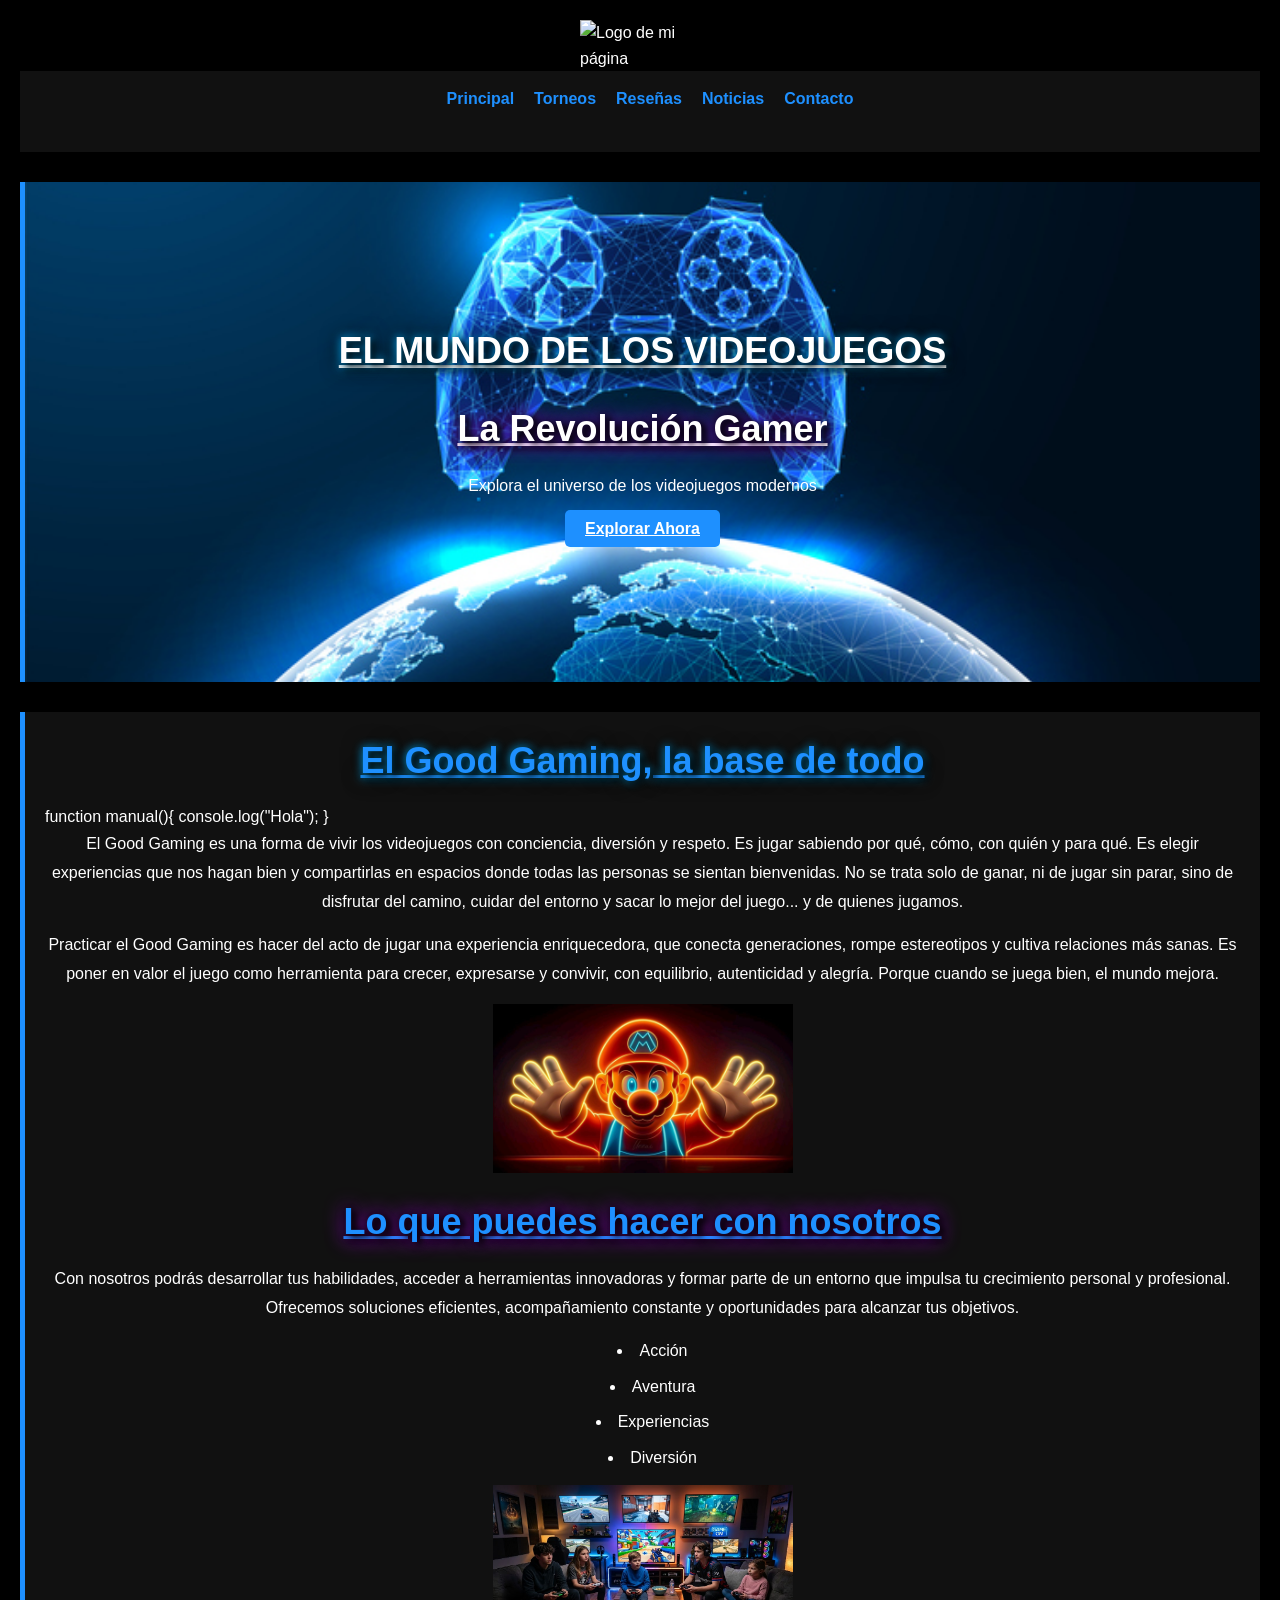
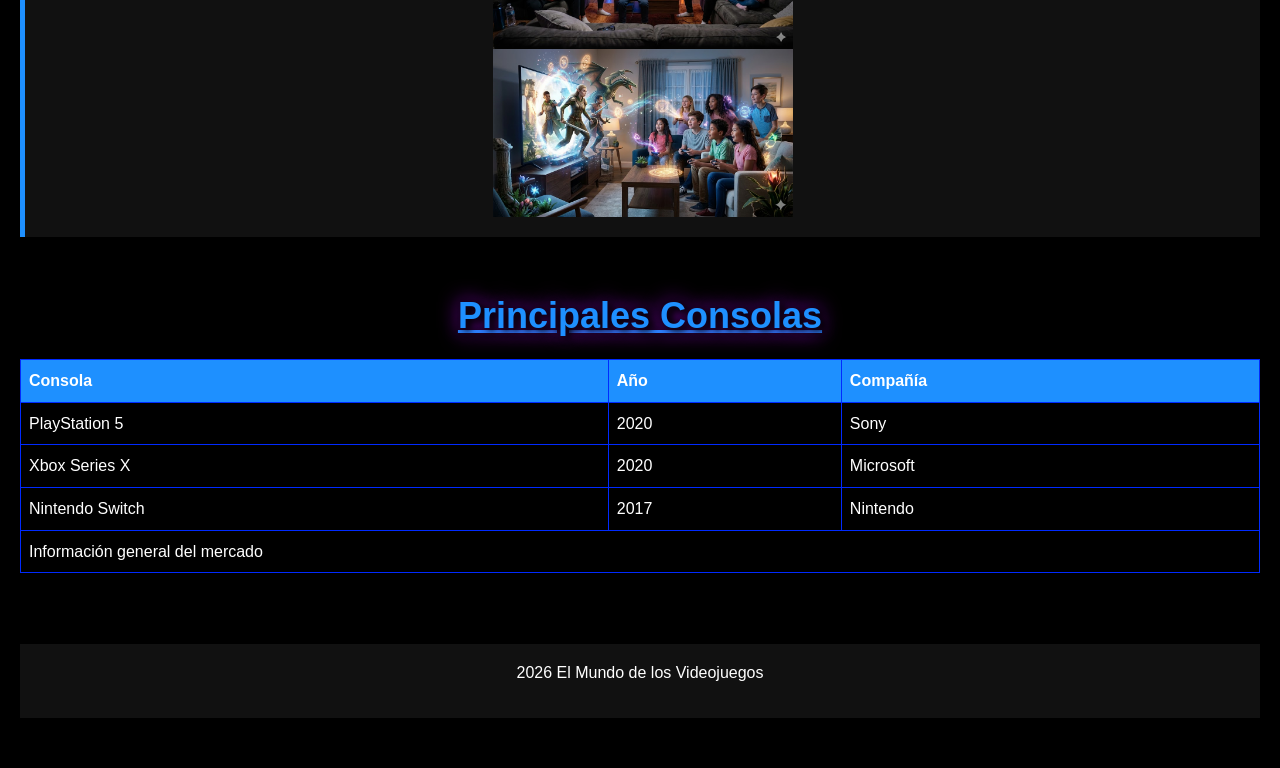
==== commit 91fc018a: "commit_inicial" ====
--- a/index.html
+++ b/index.html
@@ -7,7 +7,9 @@
     <link rel="stylesheet" href="style.css">
 </head>
 <body>
-
+<header>
+    <img src="https://i.pinimg.com/736x/74/51/51/745151364e09ede7b2268948b74c9d35.jpg" alt="Logo de mi página" width="120">
+</header>
 <nav>
     <ul>
         <li><a href="index.html">Principal</a></li>
@@ -30,6 +32,9 @@
 
 <section id="contenido">
     <h1>El Good Gaming, la base de todo</h1>
+    <code>function manual(){
+       console.log("Hola");    
+    }</code>
     <p>
         El Good Gaming es una forma de vivir los videojuegos con conciencia, diversión y respeto. 
         Es jugar sabiendo por qué, cómo, con quién y para qué. Es elegir experiencias que nos hagan bien 
@@ -58,7 +63,7 @@
         <li>Diversión</li>
     </ul>
 
-    <img src="/img/unnamed.jpg" alt="Imagen 1" width="300">
+    <img src="/img/unnamed.jpg" alt="Imagen 1" width="300"      >
     <img src="/img/unnamed (1).jpg" alt="Imagen 2" width="300">
 </section>
 <h2>Principales Consolas</h2>
--- a/style.css
+++ b/style.css
@@ -15,10 +15,14 @@
 }
 
 /* --- NAV --- */
+li:hover{
+    color: aquamarine;
+}
 nav {
-    background-color: #111; /* negro un poco más claro */
+    background-color: #111; 
     padding: 15px 20px;
     margin-bottom: 30px;
+    
 }
 
 nav ul {
@@ -33,6 +37,9 @@
     text-decoration: none;
     color: #1e90ff; /* azul destacado */
     font-weight: 600;
+}
+li:hover{
+    color: aqua;
 }
 
 /* --- HEADINGS --- */
@@ -42,10 +49,16 @@
     color: #1e90ff; /* azul para títulos */
 }
 
-h1 {
-    font-size: 2.5em;
-    text-align: center;
-    margin-bottom: 30px;
+h1{
+    font-size: 36px;
+    font-family: Arial, Helvetica, sans-serif;
+    font-weight: 300px;
+    text-align: center;
+    text-decoration:underline;
+    /* text-shadow: 5px 3px color red; */
+    text-shadow: 5px 3px 6px rgb(0, 0, 0),
+    0 0 10px rgb(0, 179, 255),
+    0 0 20px black;
 }
 
 h2 {
@@ -91,17 +104,7 @@
     gap: 15px;
 }
 
-input[type="text"],
-input[type="email"],
-input[type="tel"],
-input[type="password"],
-textarea,
-select {
-    padding: 10px;
-    border-radius: 5px;
-    border: none;
-    width: 100%;
-}
+
 
 /* --- BOTONES --- */
 button, .btn {
@@ -143,7 +146,7 @@
     color: #fff;
 }
 
-/* --- FOOTER --- */
+
 footer {
     text-align: center;
     padding: 15px 0;
@@ -151,7 +154,7 @@
     margin-top: 30px;
 }
 
-/* --- HERO principal --- */
+
 .hero {
     position: relative;
     background-image: url('img/GettyImages-2173216162-1.jpg');
@@ -176,9 +179,9 @@
     display: flex;
     flex-direction: column;
     gap: 15px;
-    max-width: 500px;   /* tamaño más pequeño */
-    margin: 0 auto;     /* centrado horizontal */
-    background-color: rgba(0,0,0,0.7); /* fondo semi-transparente */
+    max-width: 500px;   
+    margin: 0 auto;     
+    background-color: rgba(0,0,0,0.7); 
     padding: 20px;
     border-radius: 10px;
 }
@@ -204,4 +207,115 @@
     border-radius: 5px;
     padding: 10px;
     cursor: pointer;
-}+}
+
+table{
+    width: 100%;
+}
+th,td{
+    border: 1px solid rgb(0, 42, 255);
+    padding: 8px;
+}
+tr:hover{
+    background-color: blue;
+    cursor: pointer;
+}
+h2{
+    font-size: 36px;
+    font-family: Arial, Helvetica, sans-serif;
+    font-weight: 300px;
+    text-align: center;
+    text-decoration:underline;
+    /* text-shadow: 5px 3px color red; */
+    text-shadow: 5px 3px 6px rgb(0, 0, 0),
+    0 0 10px rgb(0, 0, 0),
+    0 0 20px rgb(183, 0, 255);
+
+}
+
+
+body {
+    display: flex;
+    flex-direction: column;
+    align-items: center; 
+}
+
+section, article, nav, footer {
+    width: 100%;
+    margin: 0 auto 30px auto; 
+}
+
+/* TEXTO CENTRADO */
+h1, h2, h3, h4, h5, p {
+    text-align: center;
+}
+
+/* LISTAS CENTRADAS */
+ul, ol {
+    text-align: center;
+    list-style-position: inside;
+}
+
+/* TABLAS CENTRADAS */
+table {
+    margin: 0 auto 20px auto;
+}
+
+/* FORMULARIOS CENTRADOS */
+form {
+    max-width: 500px;
+    margin: 0 auto;
+    text-align: center;
+}
+
+/* INPUTS CENTRADOS */
+form input,
+form textarea,
+form select {
+    text-align: center;
+}
+img {
+    display: block;
+    margin: 0 auto;
+}
+/* CONTENEDOR */
+.contenedor {
+    max-width: 900px;
+    margin: auto;
+    text-align: center;
+}
+
+/* CAJA DE NOTICIA */
+.noticia-box {
+    background-color: rgba(0,0,0,0.7);
+    margin: 30px 0;
+    padding: 20px;
+    border-left: 5px solid #1e90ff;
+}
+
+/* FILAS (IMAGEN + TEXTO) */
+.fila {
+    display: flex;
+    align-items: center;
+    justify-content: center;
+    gap: 20px;
+    margin: 20px 0;
+}
+
+/* IMÁGENES */
+.fila img {
+    width: 250px;
+    border-radius: 10px;
+}
+
+/* TEXTO */
+.fila p {
+    max-width: 400px;
+}
+
+/* RESPONSIVE */
+@media (max-width: 768px) {
+    .fila {
+        flex-direction: column;
+    }
+}
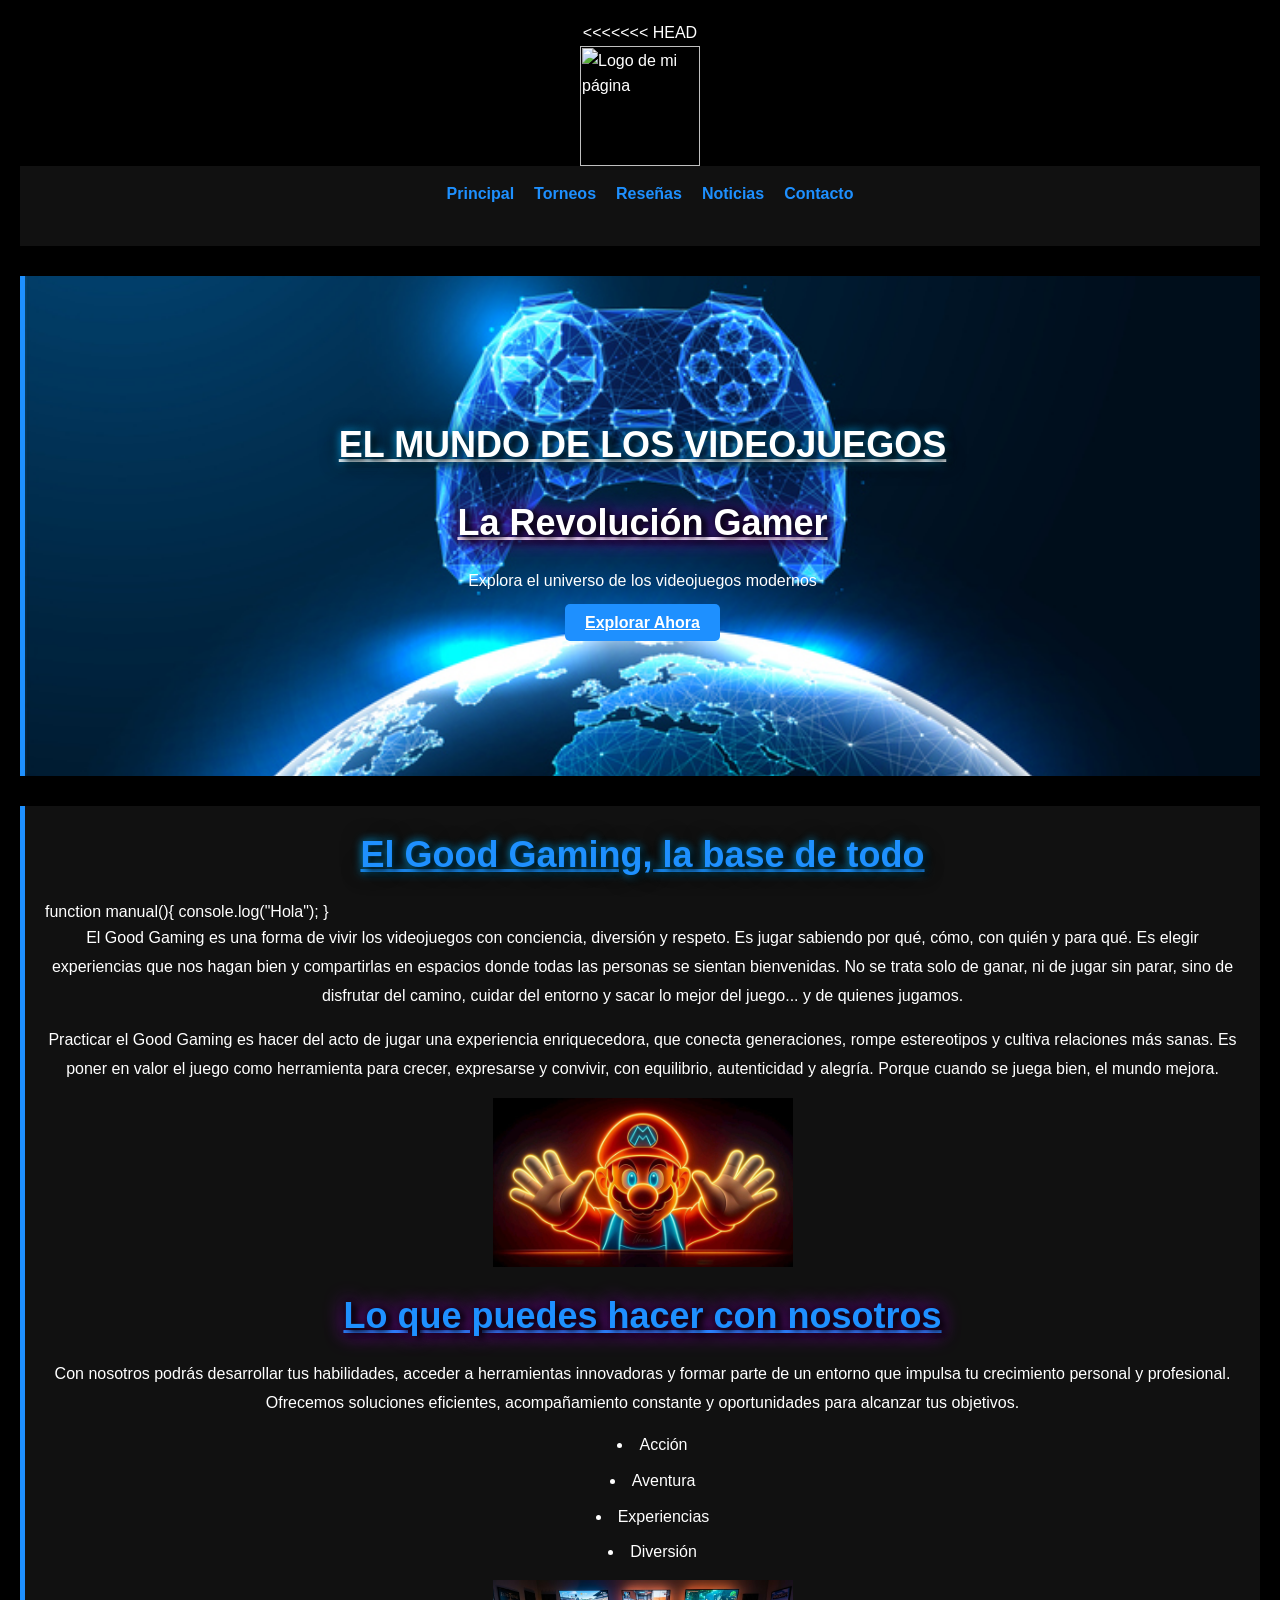
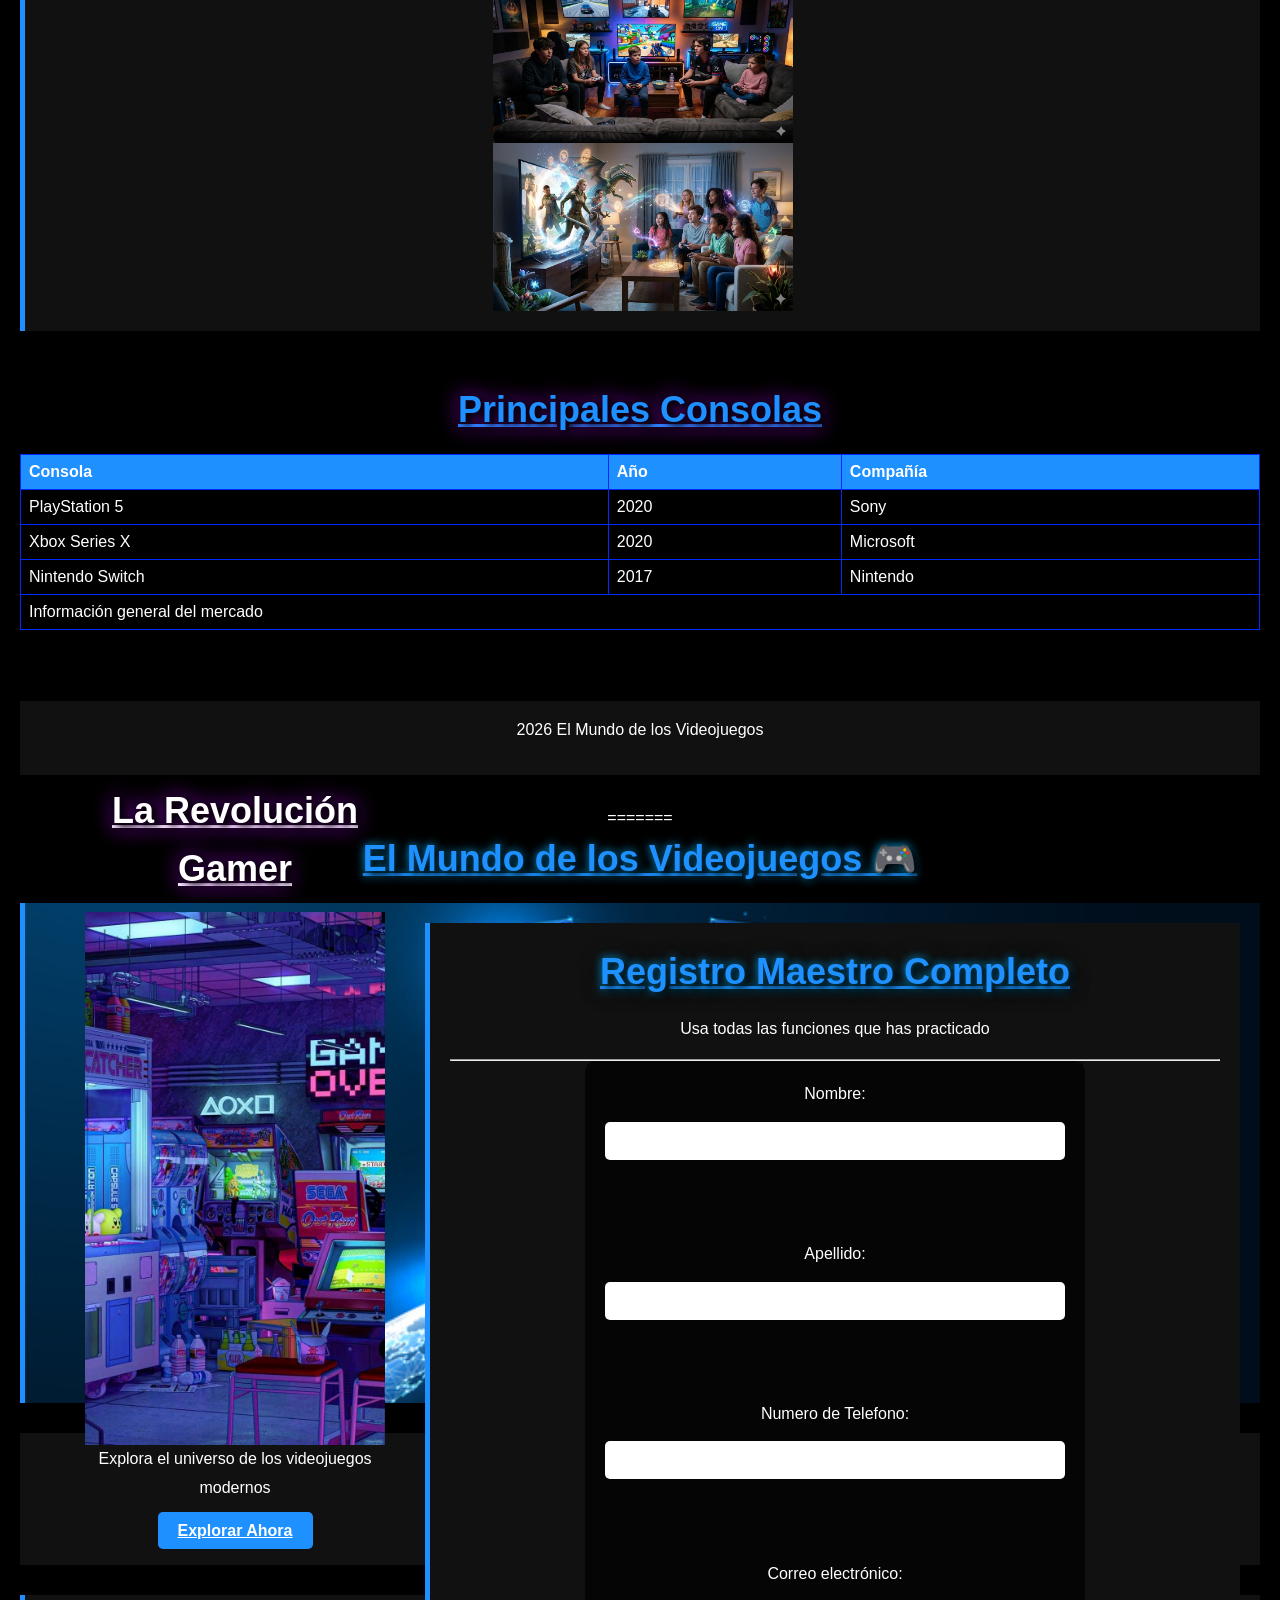
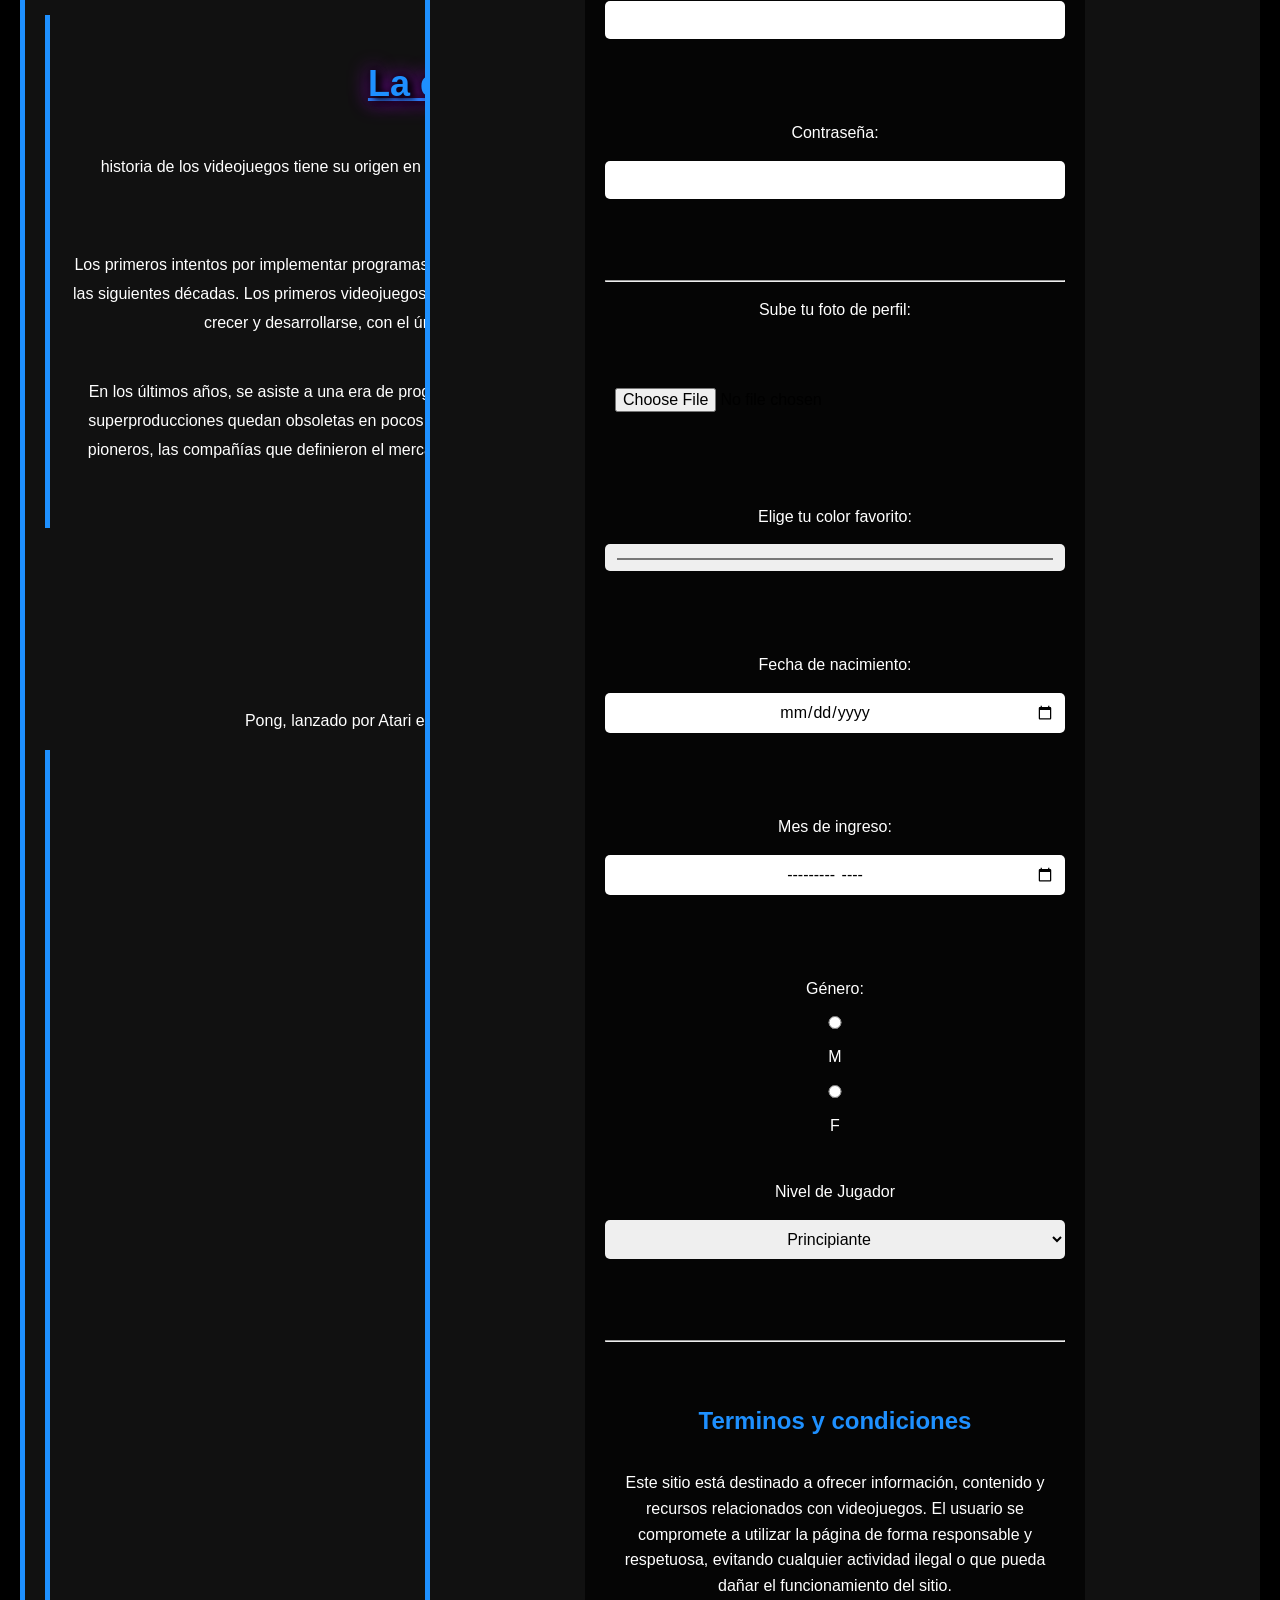
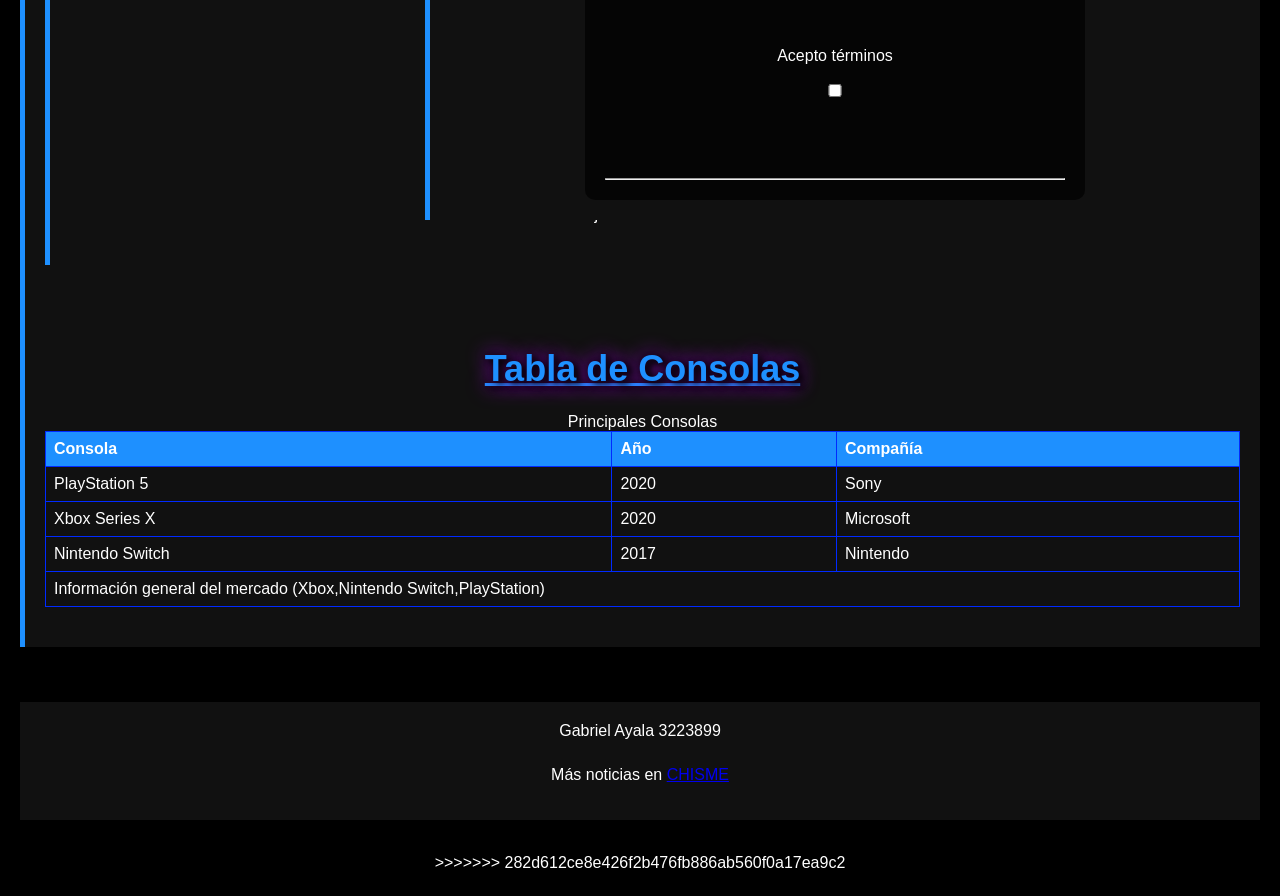
==== commit ebb15d28: "Resolviendo conflictos" ====
--- a/index.html
+++ b/index.html
@@ -1,3 +1,4 @@
+<<<<<<< HEAD
 <!DOCTYPE html>
 <html lang="en">
 <head>
@@ -106,4 +107,225 @@
 </footer>
 
 </body>
+=======
+<!DOCTYPE html>
+<html lang="es">
+<head>
+    <meta charset="UTF-8">
+    <title>Blog de Videojuegos</title>
+    <link rel="stylesheet" href="style.css">
+</head>
+
+<body>
+
+<header>
+    <h1>El Mundo de los Videojuegos 🎮</h1>
+</header>
+  <section class="hero">
+    <div class="hero-overlay">
+        <h2>La Revolución Gamer</h2>
+        <img src="img/ciudad.jpg" alt="Portada" width="300">
+        <p>Explora el universo de los videojuegos modernos</p>
+        <a href="#generos" class="btn">Explorar Ahora</a>
+    </div>
+    <article class="contenedor">
+        <h1>Registro Maestro Completo</h1>
+        <p>Usa todas las funciones que has practicado</p>
+        <hr>
+
+        <form action="/submit" method="post">
+            <label for="nombre">Nombre:</label>
+            <input type="text" id="nombre" name="nombre" minlength="1" maxlength="20" required>
+            <br><br>
+
+            <label for="apellido">Apellido:</label>
+            <input type="text" id="apellido" name="apellido" required>
+            <br><br>
+
+            <label for="numero">Numero de Telefono:</label>
+            <input type="tel" id="number" name="number" required>
+            <br><br>
+
+            <label for="email">Correo electrónico:</label>
+            <input type="email" id="email" name="email" required>
+            <br><br>
+
+            <label for="password">Contraseña:</label>
+            <input type="password" id="password" name="password" required>
+            <br><br>
+            <hr>
+        
+            <label>Sube tu foto de perfil:</label><br>
+            <input type="file" name="archivo"> <br><br>
+
+            <label>Elige tu color favorito:</label>
+            <input type="color" name="color_favorito">
+            <br><br>
+              
+            <label>Fecha de nacimiento:</label>
+            <input type="date" name="fecha">
+            <br><br>
+
+            <label>Mes de ingreso:</label>
+            <input type="month" name="mes_ingreso">
+            <br><br>
+            <label>Género:</label>
+            <input type="radio" name="sexo" value="m"> M
+            <input type="radio" name="sexo" value="f"> F
+            <br><br>          
+            <label for="Nivel">Nivel de Jugador</label>
+            <select name="Nivel de JUGADOR">
+                <optgroup label="Nivel">
+                    <option value="Principiante">Principiante</option>
+                    <option value="Intermedio">Intermedio</option>
+                    <option value="Avanzado">Avanzado</option>
+                    <option value="Experto">Experto</option>
+                </optgroup>
+            </select>  
+             
+            <br><br>
+            <hr>
+            <p>
+                <h3>Terminos y condiciones</h3>
+                
+                Este sitio está destinado a ofrecer información, contenido y recursos relacionados con videojuegos. El usuario se compromete a utilizar la página de forma responsable y respetuosa, evitando cualquier actividad ilegal o que pueda dañar el funcionamiento del sitio.
+            </p>
+            <label for="Terminos y condiciones"> Acepto términos</label>
+            <input type="checkbox" name="terminos">
+            
+            <br><br>
+            <hr>
+        </form>
+    </article>
+</section>
+</section>
+
+<nav><br><br>
+    <ul>
+        <li><a href="Inicio.html">Inicio</a></li>
+        <li><a href="Torneos.html">Torneos</a></li>
+        <li><a href="Reseñas.html">Reseñas</a></li>
+        <li><a href="Noticias.html">Noticias</a></li>
+        <li><a href="Contacto.html">Contacto</a></li>
+    </ul>
+</nav>
+
+<section>
+
+<article>
+    <h2>La evolución de los videojuegos</h2>
+    <br>    
+<p>
+    historia de los videojuegos tiene su origen en la década de 1950 cuando, tras el fin de la Segunda Guerra Mundial, las potencias vencedoras de la guerra construyeron las primeras supercomputadoras programables.
+</p>
+<br>
+    <p>
+Los primeros intentos por implementar programas de carácter lúdico (inicialmente programas de ajedrez) no tardaron en aparecer, y se fueron repitiendo durante las siguientes décadas. Los primeros videojuegos modernos aparecieron en la década de los 60, y desde entonces el mundo de los videojuegos no ha dejado de crecer y desarrollarse, con el único límite que le ha impuesto la creatividad de los desarrolladores y la evolución tecnológica.
+    </p>
+    <br>
+    <p>
+        En los últimos años, se asiste a una era de progreso tecnológico dominada por una industria que promueve un modelo de consumo rápido donde las nuevas superproducciones quedan obsoletas en pocos meses, pero donde a la vez un grupo de personas e instituciones —conscientes del papel que los programas pioneros, las compañías que definieron el mercado y los grandes visionarios tuvieron en el desarrollo de dicha industria— han iniciado el estudio formal de la historia de los videojuegos
+    </p>
+
+
+</article>
+
+<aside>
+    <h3>Dato curioso 🎮⚔️</h3>
+    <br>
+    <p>El primer videojuego comercial fue Pong en 1972.</p>
+    <br>
+    <p>
+    Pong, lanzado por Atari el 29 de noviembre de 1972, fue el primer videojuego arcade de éxito comercial masivo.
+    </p>
+    <section>
+        <br>
+    <h2>Tipos de videojuegos</h2>
+<br>
+    <ul>
+        <li>Acción</li>
+        <li>Aventura</li>
+        <li>RPG</li>
+        <li>Deportes</li>
+        <li>Battle Royale</li>
+    </ul>
+    
+<br>
+    <h3>Top juegos populares</h3>
+    <br>
+    <ol>
+        <li>
+            <h3>Fortnite</h3>
+            <p>Battle Royale con millones de jugadores.</p>
+        </li>
+<br>
+        <li>
+            <h3>Minecraft</h3>
+            <p>Creatividad y supervivencia en mundo abierto.</p>
+        </li>
+<br>
+        <li>
+            <h3>Call of Duty</h3>
+            <p>Acción y disparos en primera persona.</p>
+        </li>
+<br>
+        <li>
+            <h3>FIFA 2025</h3>
+            <p>El mejor simulador de fútbol.</p>
+        </li>
+    </ol>
+
+</section>
+</aside>
+<br>
+    <center>  <h2>Tabla de Consolas</h2> </center>
+
+    <table border="1">
+        <caption>Principales Consolas</caption>
+
+        <thead>
+            <tr>
+                <th>Consola</th>
+                <th>Año</th>
+                <th>Compañía</th>
+            </tr>
+        </thead>
+
+        <tbody>
+            <tr>
+                <td>PlayStation 5</td>
+                <td>2020</td>
+                <td>Sony</td>
+            </tr>
+            <tr>
+                <td>Xbox Series X</td>
+                <td>2020</td>
+                <td>Microsoft</td>
+            </tr>
+            <tr>
+                <td>Nintendo Switch</td>
+                <td>2017</td>
+                <td>Nintendo</td>
+            </tr>
+        </tbody>
+
+        <tfoot>
+            <tr>
+                <td colspan="3">Información general del mercado (Xbox,Nintendo Switch,PlayStation)</td>
+            </tr>
+        </tfoot>
+
+    </table>
+</section>
+<br>
+<footer>
+    <p> Gabriel Ayala 3223899 </p>
+    <p>
+        Más noticias en 
+        <a href="https://www.ign.com" target="_blank">CHISME</a>
+    </p>
+</footer>
+
+</body>
+>>>>>>> 282d612ce8e426f2b476fb886ab560f0a17ea9c2
 </html>
